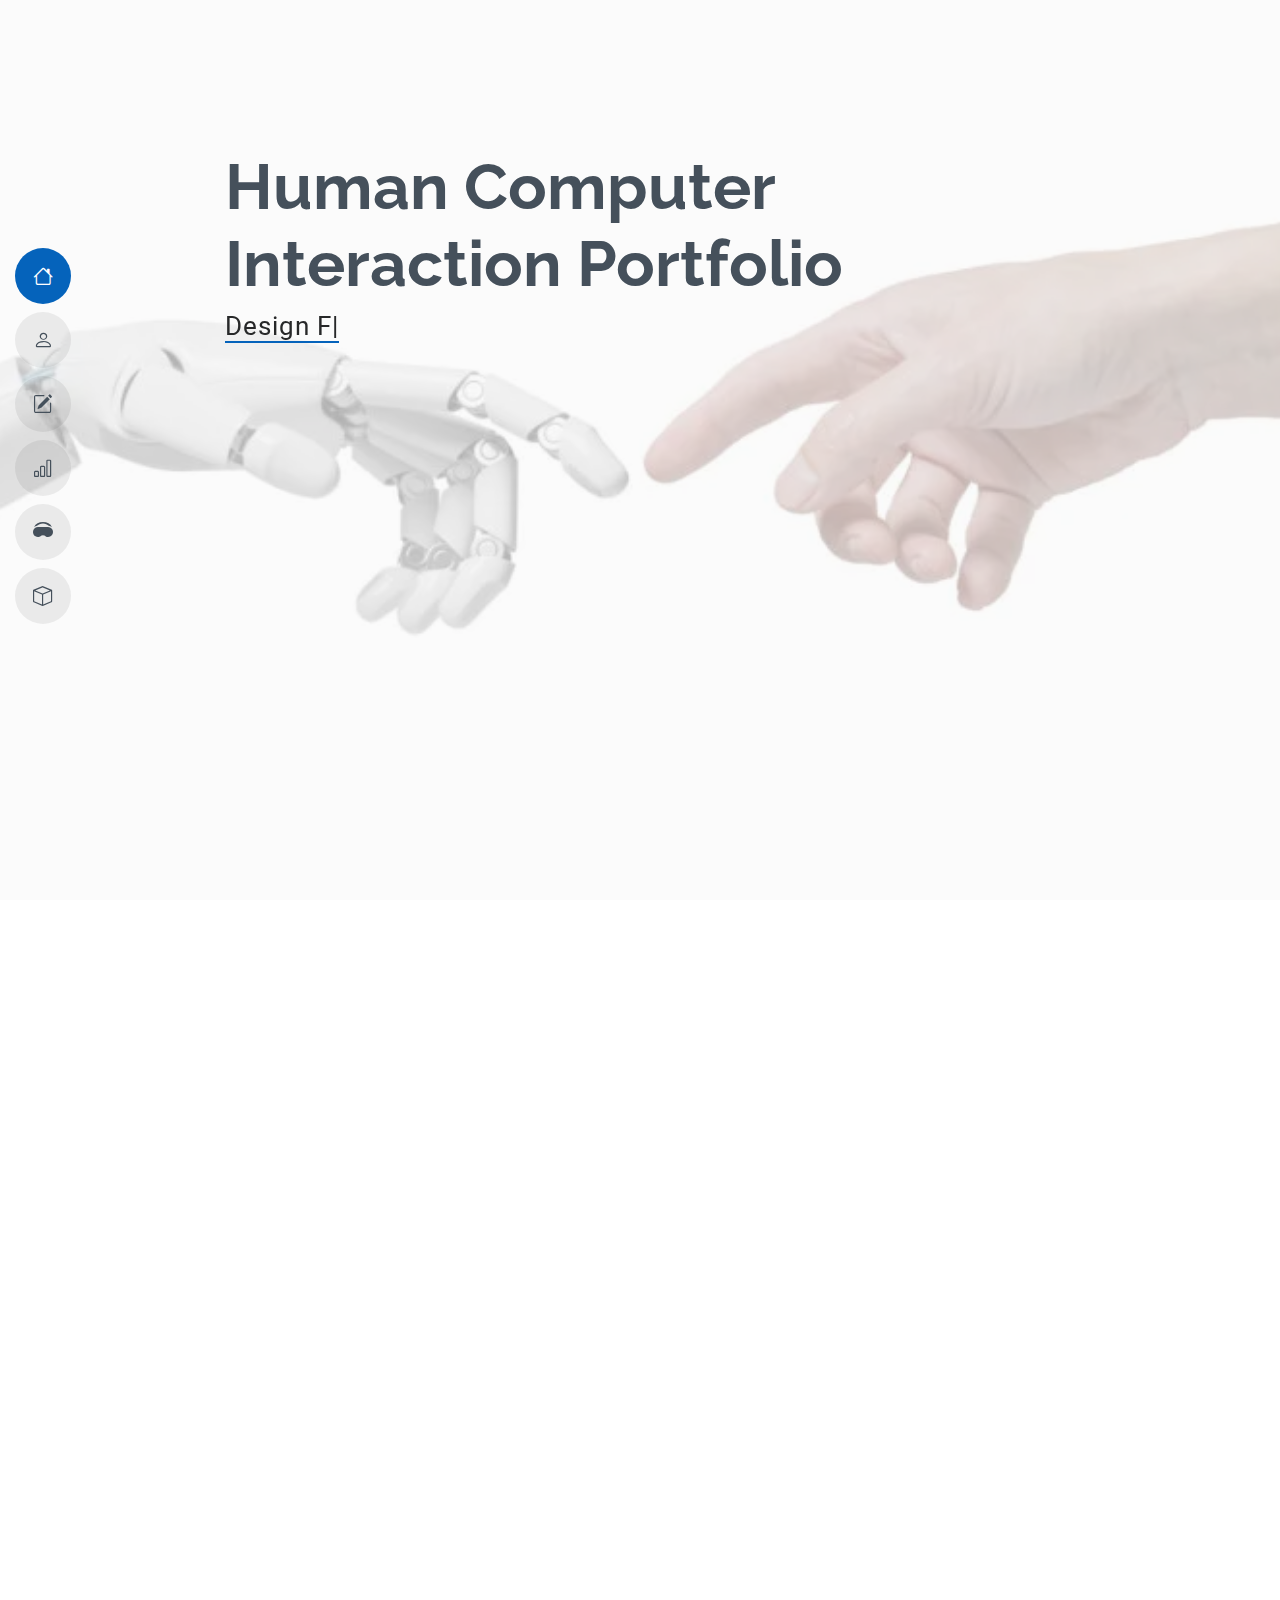
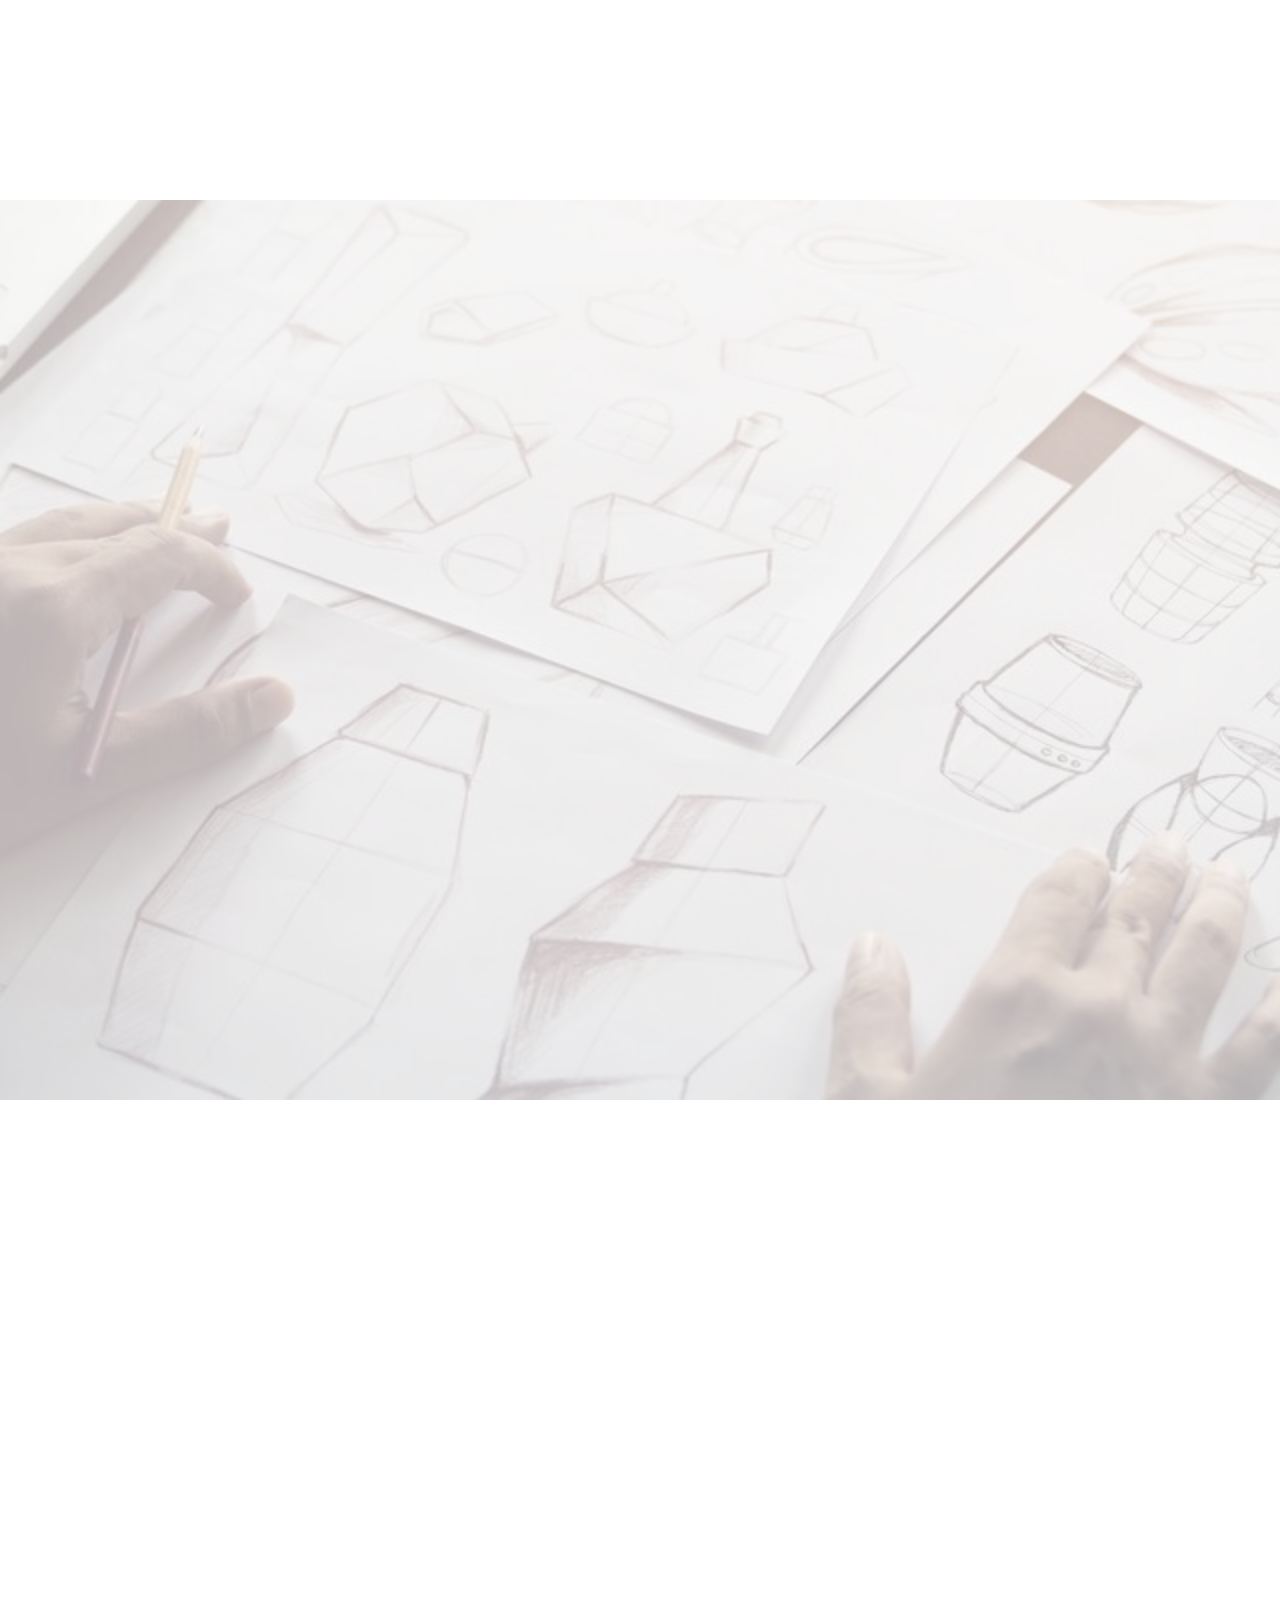
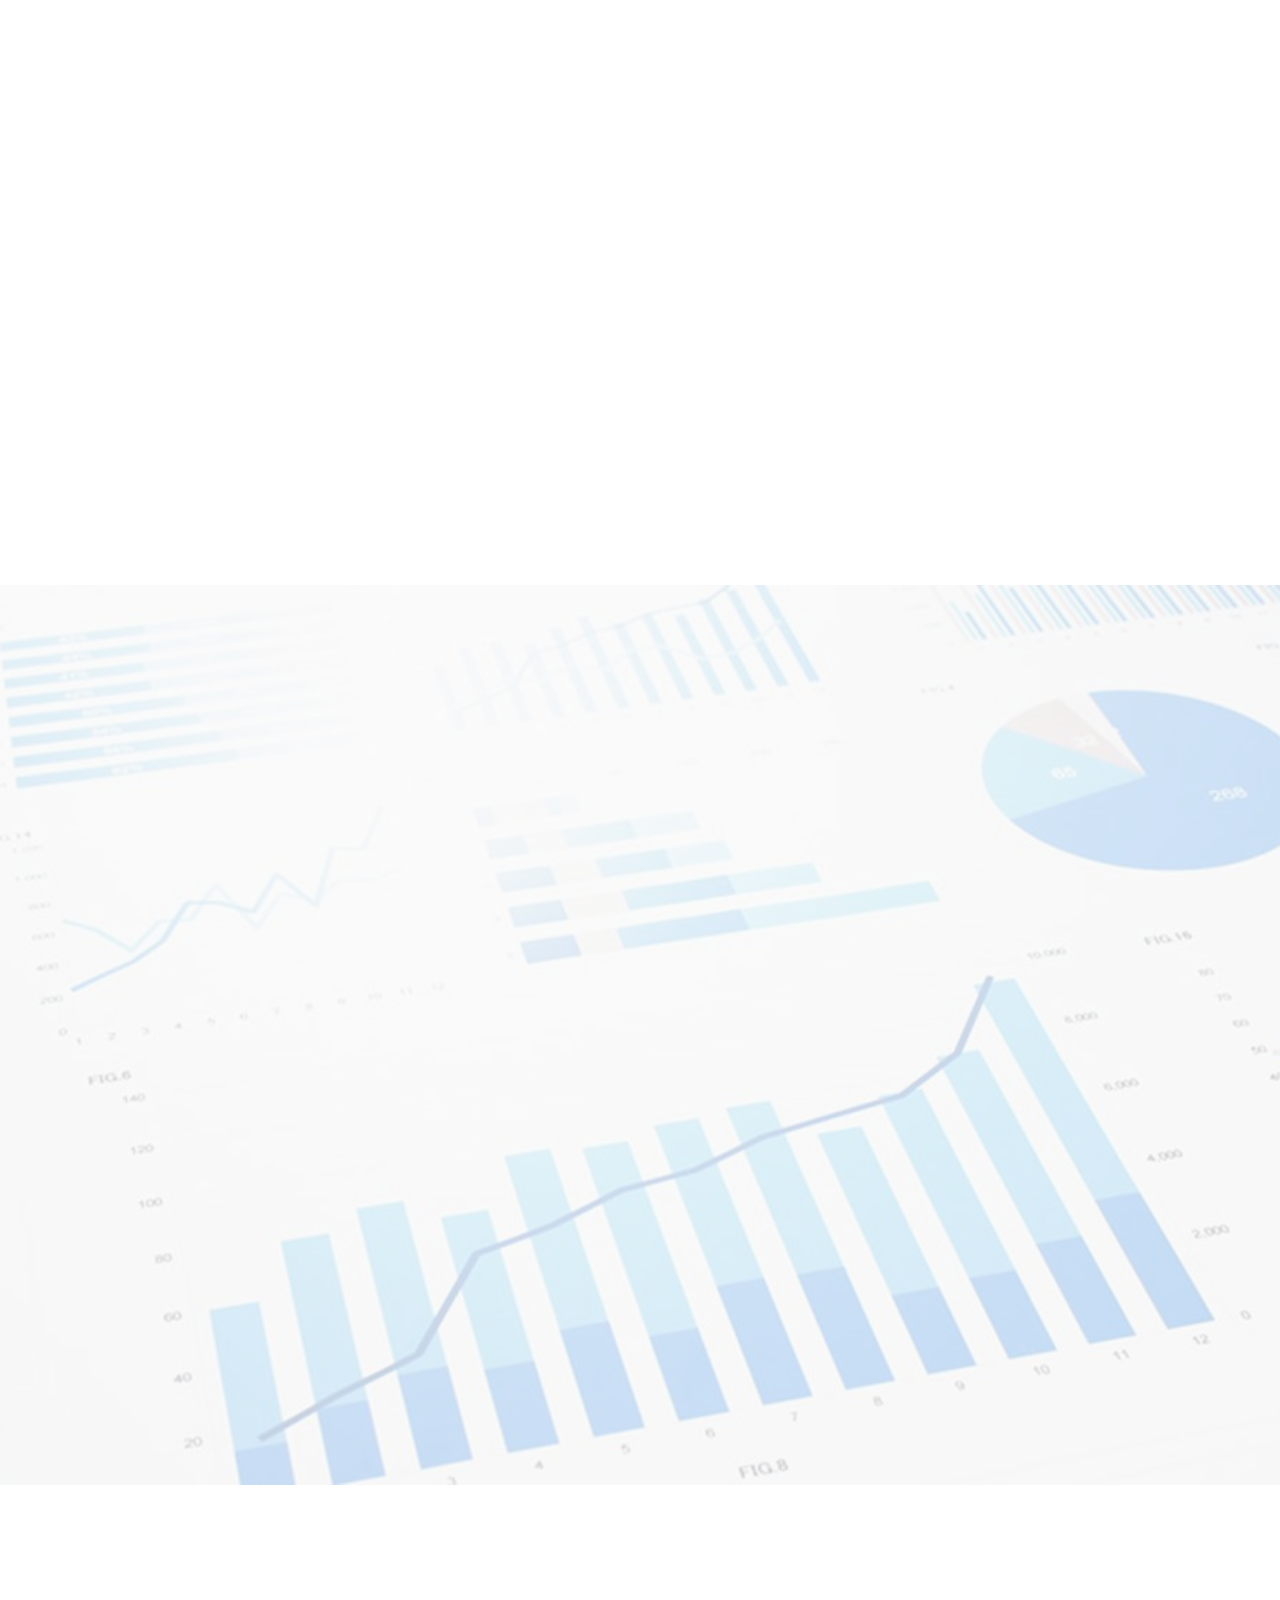
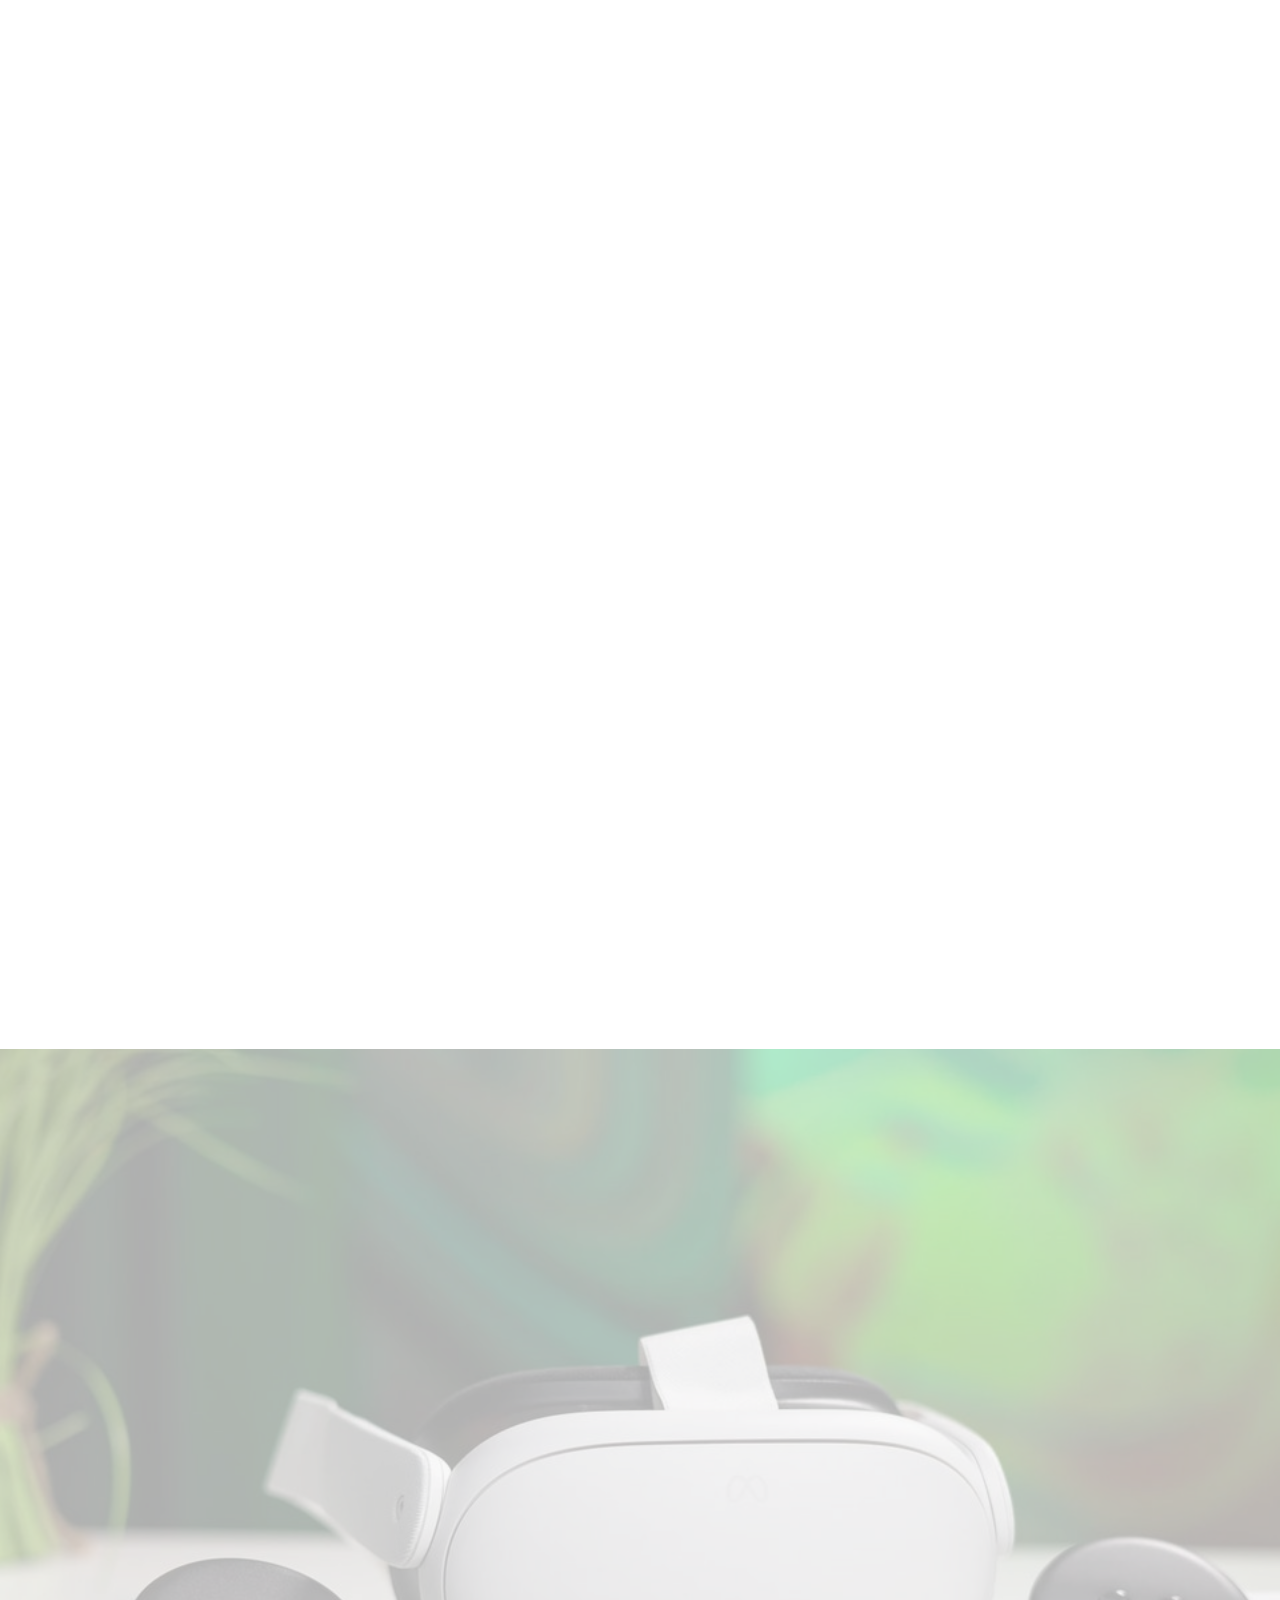
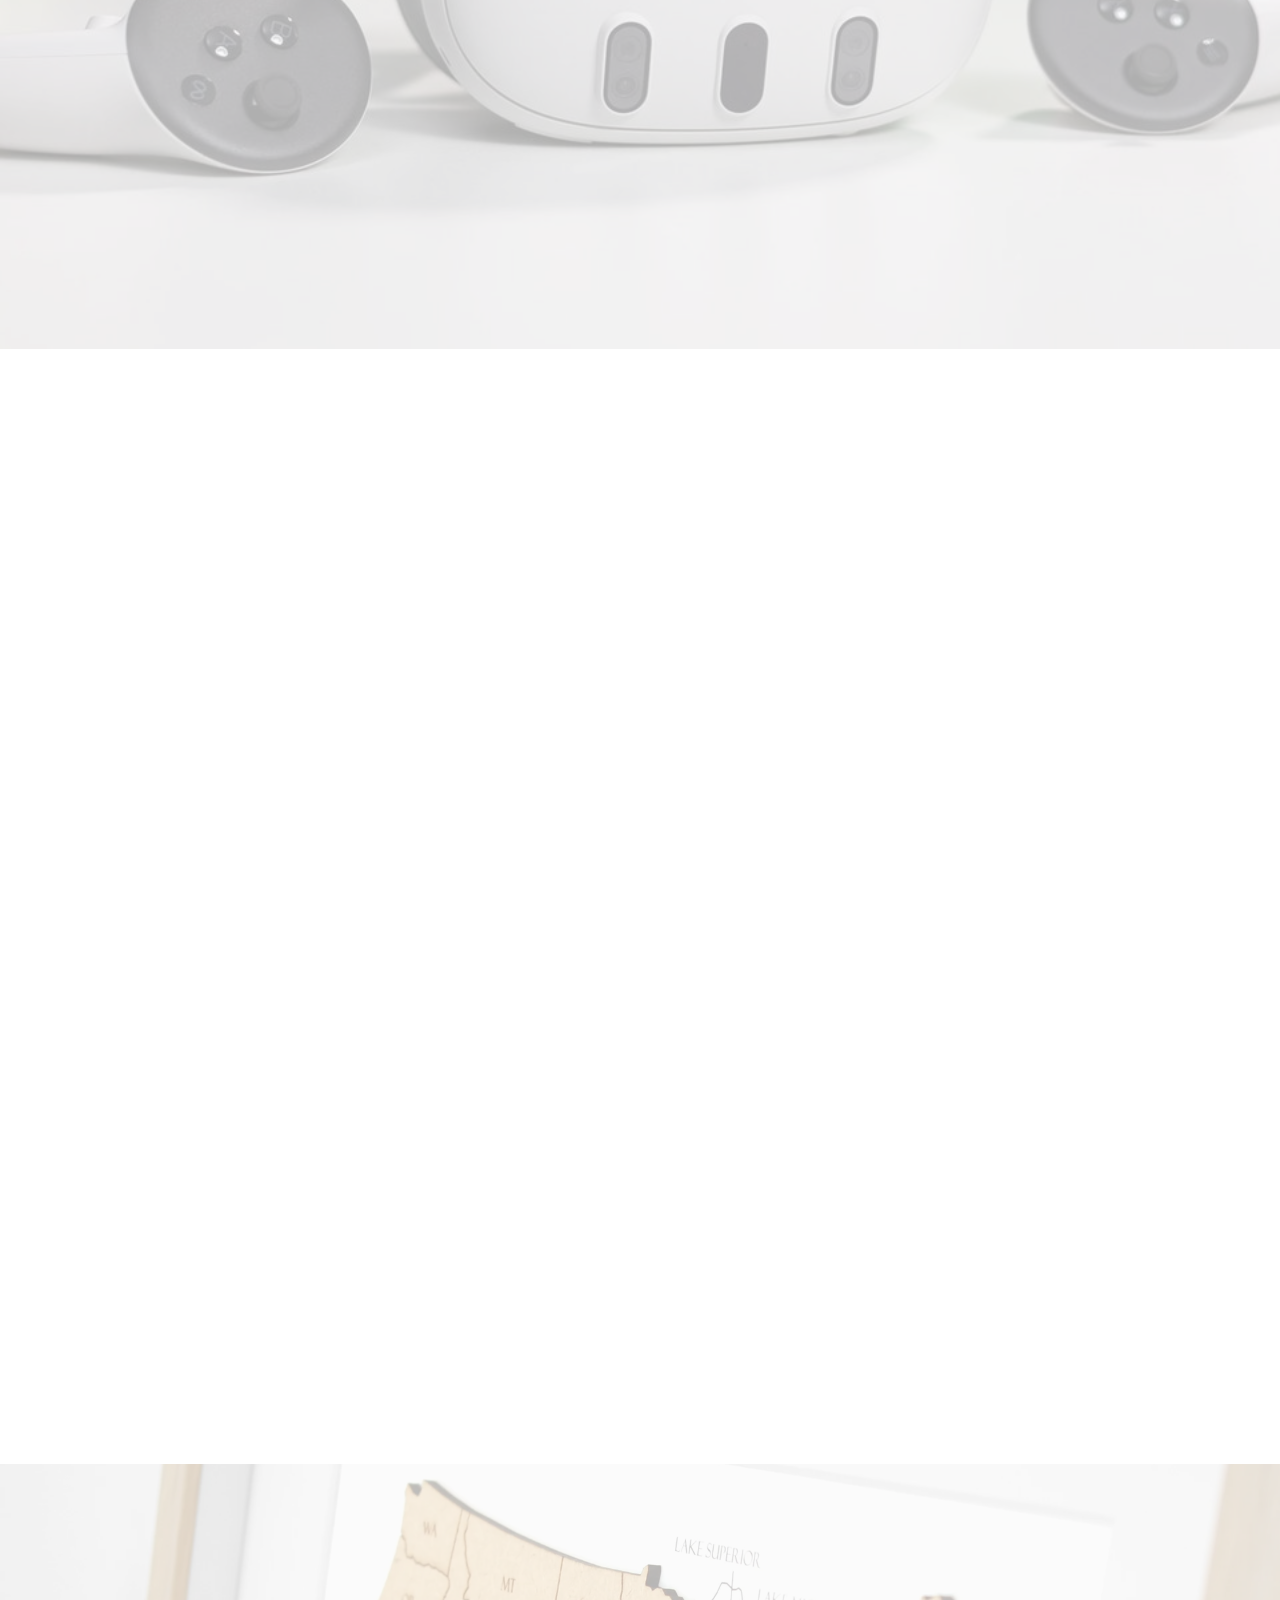
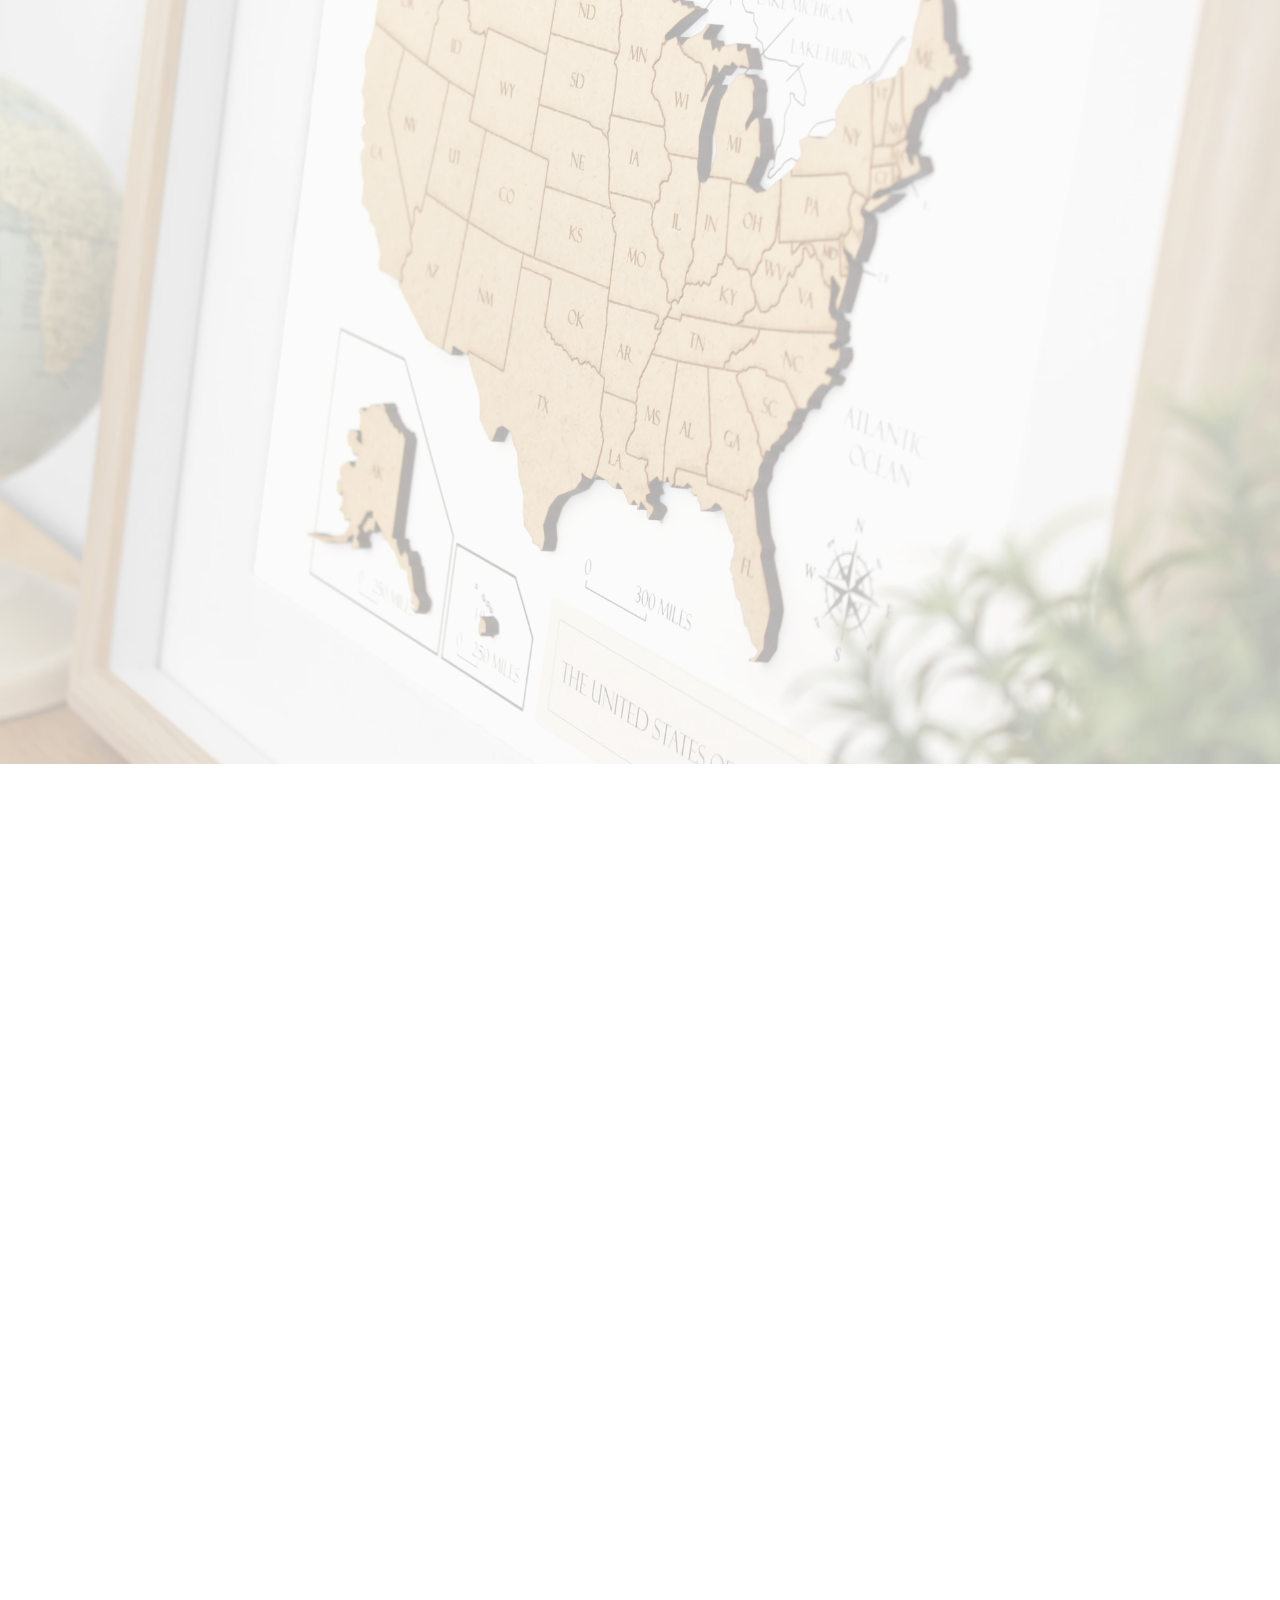
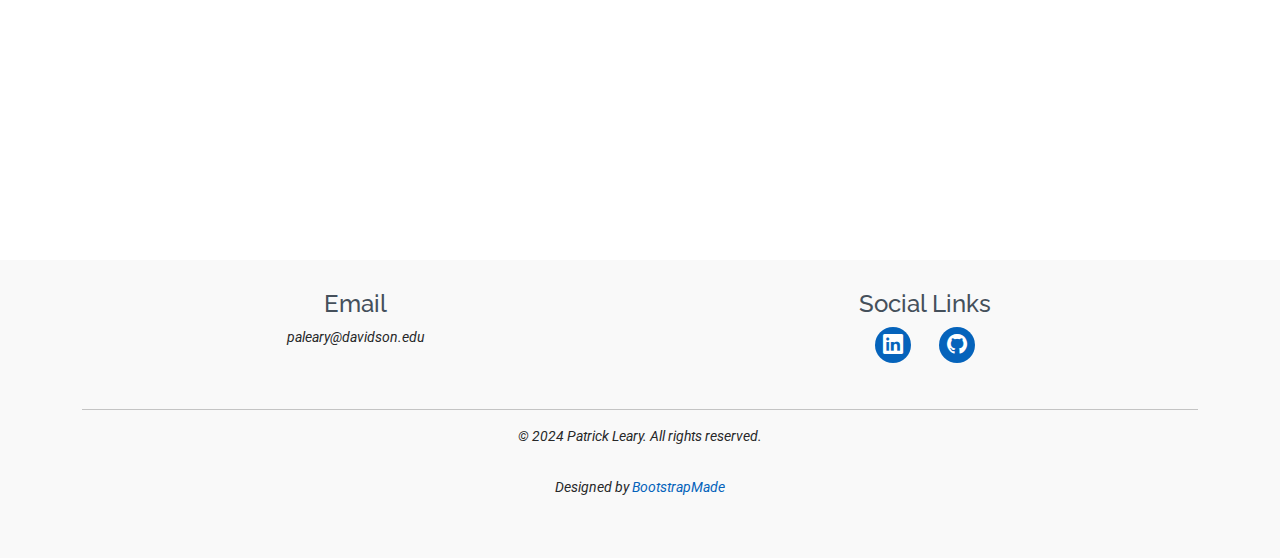
==== index.html @ e5877fde "Implemented lazy loading for images" ====
<!DOCTYPE html>
<html lang="en">

<head>
  <meta charset="utf-8">
  <meta content="width=device-width, initial-scale=1.0" name="viewport">
  <title>HCI Portfolio</title>
  <meta content="" name="description">
  <meta content="" name="keywords">

  <!-- Favicons -->
  <link href="assets/img/HCI_Faviconasa.png" rel="icon">

  <!-- Fonts -->
  <link href="https://fonts.googleapis.com" rel="preconnect">
  <link href="https://fonts.gstatic.com" rel="preconnect" crossorigin>
  <link href="https://fonts.googleapis.com/css2?family=Roboto:ital,wght@0,100;0,300;0,400;0,500;0,700;0,900;1,100;1,300;1,400;1,500;1,700;1,900&family=Poppins:ital,wght@0,100;0,200;0,300;0,400;0,500;0,600;0,700;0,800;0,900;1,100;1,200;1,300;1,400;1,500;1,600;1,700;1,800;1,900&family=Raleway:ital,wght@0,100;0,200;0,300;0,400;0,500;0,600;0,700;0,800;0,900;1,100;1,200;1,300;1,400;1,500;1,600;1,700;1,800;1,900&display=swap" rel="stylesheet">

  <!-- Vendor CSS Files -->
  <link href="assets/vendor/bootstrap/css/bootstrap.min.css" rel="stylesheet">
  <link href="assets/vendor/bootstrap-icons/bootstrap-icons.css" rel="stylesheet">
  <link href="assets/vendor/aos/aos.css" rel="stylesheet">
  <link href="assets/vendor/glightbox/css/glightbox.min.css" rel="stylesheet">
  <link href="assets/vendor/swiper/swiper-bundle.min.css" rel="stylesheet">

  <!-- Main CSS File -->
  <link href="assets/css/main.css" rel="stylesheet">

  <!-- =======================================================
  * Template Name: MyResume
  * Template URL: https://bootstrapmade.com/free-html-bootstrap-template-my-resume/
  * Updated: Jun 29 2024 with Bootstrap v5.3.3
  * Author: BootstrapMade.com
  * License: https://bootstrapmade.com/license/
  ======================================================== -->
</head>

<body class="index-page">

  <header id="header" class="header d-flex flex-column justify-content-center">

    <i class="header-toggle d-xl-none bi bi-list"></i>

    <nav id="navmenu" class="navmenu">
      <ul>
        <li style="width: 120px;"><a href="#hero" class="active"><i class="bi bi-house navicon"></i><span>Home</span></a></li>
        <li style="width: 120px;"><a href="#about"><i class="bi bi-person navicon"></i><span>About</span></a></li>
        <li style="width: 160px;"><a href="#ds1"><i class="bi bi-pencil-square navicon"></i><span>Dimensions</span></a></li>
        <li style="width: 180px;"><a href="#ds2"><i class="bi bi-bar-chart navicon"></i><span>Understanding</span></a></li>
        <li><a href="#ds3"><i class="bi bi-headset-vr navicon"></i><span>Another World</span></a></li>
        <li><a href="#ds4"><i class="bi bi-box navicon"></i><span>Redesign, Extend</span></a></li>
      </ul>
    </nav>    

  </header>

  <main class="main">

    <!-- Hero Section -->
    <section id="hero" class="hero section light-background">

      <img src="assets/img/HCI.webp" alt="Human hand touching robot hand">

      <div class="container" data-aos="zoom-out" style="margin-top: -45vh;">
        <div class="row justify-content-center">
          <div class="col-lg-9">
            <h2>Human Computer Interaction Portfolio</h2>
            <p><span class="typed" data-typed-items="Design For Dimensions, Design For Understanding, Design For Another World, Redesign and Extend"></span><span class="typed-cursor typed-cursor--blink" aria-hidden="true"></span></p>
          </div>
        </div>
      </div>

    </section><!-- /Hero Section -->

    <!-- About Section -->
    <section id="about" class="about section">
      <!-- Section Title -->
      <div class="container section-title" data-aos="fade-up">
        <h2>About</h2>
        <p>Welcome to my Human Computer Interaction portfolio, showcasing my journey through CSC 363 at Davidson College.</p>
      </div>

      <div class="container" data-aos="fade-up" data-aos-delay="100">
        <div class="row gy-4 justify-content-center">
          <div class="col-lg-12">
            <p class="py-3">
              I'm Patrick Leary, a student at Davidson College taking Human Computer Interaction (CSC 363). Throughout this course, I've collaborated with classmates to explore different aspects of human computer interaction through four major design sprints.
            </p>
            <div class="py-2">
              <ul>
                <li>
                  <h4>Design For Dimensions</h4>
                  <p>A website redesign optimized for smart watch, desktop, and large multi-touch displays.</p>
                </li>
                <li>
                  <h4>Design For Understanding</h4>
                  <p>Data visualizations exploring U.S. lightning wildfires both focusing on analytical and persuasive visualizations.</p>    
                </li>
                <li>
                  <h4>Design For Another World</h4>
                  <p>A Halloween-themed VR game developed using A-Frame framework, featuring head-tracking controls and progressive difficulty.</p>    
                </li>
                <li>
                  <h4>Redesign and Extend</h4>
                  <p>Physical versions of the visualizations made in design sprint 2, using laser-cut wood to represent the analytical visualization.</p>
                </li>
              </ul>
            </div>
            <p class="py-3">
              This portfolio website represents my final project, demonstrating my growth in understanding user-centered design principles. As part of this final, I have also written a design manifesto reflecting on my journey through human computer interaction. This website is one of many projects I have worked on throughout my career; to see other projects, view my full portfolio.
            </p>
            <div class="text-center" data-aos="fade-right">
              <a href="#" class="animated-button" target="_blank">
                Read Design Manifesto
                <i class="bi bi-arrow-right"></i>
              </a>
              <a href="#" class="animated-button disabled" target="_blank">
                View Full Portfolio
                <i class="bi bi-arrow-right"></i>
              </a>
            </div>
          </div>          
        </div>
      </div>
    </section><!-- /About Section -->


      
    <div id="ds1">
      <!-- DS1 Title Section -->
      <section class="hero section light-background">

        <img src="assets/img/concept-design-900x450-1.webp" alt="Human hand touching robot hand">

        <div class="container" data-aos="zoom-out" style="margin-top: -30vh;">
          <div class="row justify-content-center">
            <div class="col-lg-9">
              <h2>Design For Dimensions</h2>
              <br>
              <h3>Patrick Leary, Lillian Milano, and Taylor Hopkin</h3>
            </div>
          </div>
        </div>

      </section><!-- /DS1 Title Section -->

      <!-- DS1 Content Section -->
      <section class="resume section">
        <!-- Section Title -->
        <div class="container section-title" data-aos="fade-up">
          <h2>Design For Dimensions</h2>
          <p>In this project, we redesigned Knotty & Board's website. We chose two pages (the homepage and about us page) and redesigned versions for a watch, desktop, and a large multi-touch display. We created sketches and iteratively improved our design until we were ready to create a prototype in Figma. We then presented our design in class and received additional feedback on our project.</p>
        </div>

        <div class="container">
          <div class="row">
            <div class="col-lg-5" data-aos="fade-up" data-aos-delay="100">
              <h3 class="resume-title">Timeline</h3>

              <div class="resume-item pb-0">
                <h4>Personas</h4>
                <p><em>Developed detailed user personas to guide the design process</em></p>
                <ul>
                  <li>Created user personas representing the target audience</li>
                  <li>Identified possible needs and pain points</li>
                </ul>
              </div>

              <div class="resume-item">
                <h4>Sketching & Initial Design</h4>
                <p><em>Created preliminary designs for all three screen sizes</em></p>
                <ul>
                  <li>Developed rough sketches for watch, desktop, and multi-touch display</li>
                  <li>Iteratively improved sketches</li>
                  <li>Designed a final sketch to use as a reference for Figma</li>
                </ul>
              </div>

              <div class="resume-item">
                <h4>Prototyping & Feedback</h4>
                <p><em>Implemented designs in Figma and gathered feedback</em></p>
                <ul>
                  <li>Built prototypes using Figma</li>
                  <li>Presented to class for feedback</li>
                  <li>Implemented final changes based on comments</li>
                </ul>
              </div>
              <div class="col-lg-6" data-aos="fade-right">
                <a href="https://medium.com/@pleary03/design-sprint-design-for-dimensions-22f3974c8d86" class="animated-button" target="_blank">
                  View Medium Post
                  <i class="bi bi-arrow-right"></i>
                </a>
              </div>
            </div>

            <div class="col-lg-7" data-aos="fade-up" data-aos-delay="200">
              <!-- <h3 class="resume-title" style="text-align: center;">Images</h3> -->
              <div class="row">
                <div class="col-lg-6">
                  <img src="assets/img/Watch-Sketch.png" class="img-fluid border rounded" loading="lazy">
                </div>
                <div class="col-lg-6">
                  <img src="assets/img/Desktop-Sketch.png" class="img-fluid border rounded" loading="lazy">
                </div>
              </div>
              <br>
              <div class="row">
                <div class="col-lg-6">
                  <img src="assets/img/Multitouch-Sketch.png" class="img-fluid border rounded" loading="lazy">
                </div>
                <div class="col-lg-6">
                  <img src="assets/img/Watch-Figma.png" class="img-fluid border rounded" loading="lazy">
                </div>
              </div>
              <br>
              <div class="row">
                <div class="col-lg-6">
                  <img src="assets/img/Desktop-Figma.png" class="img-fluid border rounded" loading="lazy">
                </div>
                <div class="col-lg-6">
                  <img src="assets/img/Multitouch-Figma.png" class="img-fluid border rounded" loading="lazy">
                </div>
              </div>
            </div>
          </div>
        </div>
      </section>
    </div>

    <div id="ds2">
      <!-- DS2 Title Section -->
      <section class="hero section light-background">
        <img src="assets/img/DS2.jpg" alt="Data visualizations">
        <div class="container" data-aos="zoom-out" style="margin-top: -30vh;">
          <div class="row justify-content-center">
            <div class="col-lg-9">
              <h2>Design For Understanding</h2>
              <br>
              <h3>Patrick Leary, Kyra Dalbo, Dmytro Kurdydyk, and Yumna Ahmed</h3>
            </div>
          </div>
        </div>
      </section>
    
      <!-- DS2 Content Section -->
      <section class="resume section">
        <div class="container section-title" data-aos="fade-up">
          <h2>Design For Understanding</h2>
          <p>This project focused on creating web-based data visualizations using d3.js. We created both analytical and persuasive visualizations for a dataset on United States lightning strike wildires. We created sketches and iteratively improved our designs. We then created interactive and impactful visualizations and posted the visualizations to a website.</p>
        </div>
    
        <div class="container">
          <div class="row">
            <div class="col-lg-5" data-aos="fade-up" data-aos-delay="100">
              <h3 class="resume-title">Timeline</h3>
    
              <div class="resume-item pb-0">
                <h4>Data Analysis</h4>
                <p><em>Initial exploration of wildfire dataset</em></p>
                <ul>
                  <li>Found dataset on lightning strike wildfires in the United States</li>
                  <li>Analyzed data and identified patterns</li>
                  <li>Planned possible analytical and persuasive visualizations</li>
                </ul>
              </div>
    
              <div class="resume-item">
                <h4>Visualization Design</h4>
                <p><em>Designed analytical and persuasive visualizations on paper</em></p>
                <ul>
                  <li>Sketched analytical and persuasive visualizations</li>
                  <li>Used feedback to identify the most persuasive sketches</li>
                  <!-- <li>Incorporated feedback for refinement</li> -->
                </ul>
              </div>
    
              <div class="resume-item">
                <h4>Final Implementation</h4>
                <p><em>Coded final designs in d3.js</em></p>
                <ul>
                  <li>Created final interactive visualizations</li>
                  <li>Presented visualizations and findings to classmates</li>
                  <li>Published the design process on Medium</li>
                </ul>
              </div>

              <div class="col-lg-6" data-aos="fade-right">
                <a href="https://medium.com/@kydalbo/design-for-understanding-u-s-wildfires-9c9d399a5051" class="animated-button" target="_blank">
                  View Medium Post
                  <i class="bi bi-arrow-right"></i>
                </a>
                <a href="https://patrick-leary.github.io/Design_For_Understanding" class="animated-button" target="_blank">
                  See Visualizations
                  <i class="bi bi-arrow-right"></i>
                </a>
              </div>
            </div>
    
            <div class="col-lg-7" data-aos="fade-up" data-aos-delay="200">
              <div class="row">
                <div class="col-lg-6">
                  <img src="assets/img/AnalyticalSketch.png" class="img-fluid border rounded" loading="lazy">
                </div>
                <div class="col-lg-6">
                  <img src="assets/img/PersuasiveSketch.png" class="img-fluid border rounded" loading="lazy">
                </div>
              </div>
              <br>
              <div class="row">
                <div class="col-lg-6">
                  <img src="assets/img/AnalyticalFinalFrequency.png" class="img-fluid border rounded" loading="lazy">
                </div>
                <div class="col-lg-6">
                  <img src="assets/img/PersuasiveLine.png" class="img-fluid border rounded" loading="lazy">
                </div>
              </div>
            </div>
          </div>
        </div>
      </section>
    </div>
    

    <div id="ds3">
      <!-- DS3 Title Section -->
      <section class="hero section light-background">

        <img src="assets/img/DS3.jpg" alt="Human hand touching robot hand">

        <div class="container" data-aos="zoom-out" style="margin-top: -30vh;">
          <div class="row justify-content-center">
            <div class="col-lg-9">
              <h2>Design For Another World</h2>
              <br>
              <h3>Patrick Leary, James Novak, Devon Diaco, and Alp Niksarli</h3>
            </div>
          </div>
        </div>

      </section><!-- /DS3 Title Section -->

      <!-- DS3 Content Section -->
      <section class="resume section">
        <div class="container section-title" data-aos="fade-up">
          <h2>Design For Another World</h2>
          <p>For this design sprint, we created an immersive, web-based virtual reality game to play using a mobile phone and google cardboard. After some consideration, we developed the game using the A-Frame framework. We tested the game regularly and incorporated feedback into the design. We presented the game to our class, and we received several compliments on the fun and easy-to-learn gameplay.</p>
        </div>

        <div class="container">
          <div class="row">
            <div class="col-lg-5" data-aos="fade-up" data-aos-delay="100">
              <h3 class="resume-title">Timeline</h3>

              <div class="resume-item pb-0">
                <h4>Initial Ideation</h4>
                <p><em></em></p>
                <ul>
                  <li>Brainstormed what kind of game we would make</li>
                  <li>Switched from Unity to A-Frame for quicker development</li>
                  <li>Implemented mobile VR compatibility</li>
                </ul>
              </div>

              <div class="resume-item">
                <h4>Game Design & Implementation</h4>
                <p><em>Core features and mechanics</em></p>
                <ul>
                  <li>Developed gaze-based targeting system</li>
                  <li>Created health bars and feedback for the player</li>
                  <li>Designed Halloween-themed environment</li>
                </ul>
              </div>

              <div class="resume-item">
                <h4>Optimization & Polish</h4>
                <p><em>Enhanced performance and user experience</em></p>
                <ul>
                  <li>Implemented intuitive UI system</li>
                  <li>Added particle effects and audio feedback</li>
                  <li>Optimized geometry and lighting for mobile VR</li>
                </ul>
              </div>

              <div class="col-lg-6" data-aos="fade-right">
                <a href="https://medium.com/@pleary03/design-sprint-design-for-another-world-a1330e58e521" class="animated-button" target="_blank">
                  View Medium Post
                  <i class="bi bi-arrow-right"></i>
                </a>
                <a href="https://patrick-leary.github.io/Design_Sprint_3/" class="animated-button" target="_blank">
                  Play Game
                  <i class="bi bi-arrow-right"></i>
                </a>
              </div>
            </div>

            <div class="col-lg-7" data-aos="fade-up" data-aos-delay="200">
              <div class="row">
                <div class="col-lg-6">
                  <img src="assets/img/InitialVR.jpg" class="img-fluid border rounded" loading="lazy">
                </div>
                <div class="col-lg-6">
                  <img src="assets/img/GameOverVR.webp" class="img-fluid border rounded" loading="lazy">
                </div>
              </div>
              <br>
              <div class="row">
                <div class="col-lg-12" style="text-align: center;">
                  <img src="assets/img/VRGif.bin" class="img-fluid border rounded" loading="lazy">
                </div>
              </div>
            </div>
          </div>
        </div>
      </section>
    </div>

    <div id="ds4">
      <!-- DS4 Title Section -->
      <section class="hero section light-background">

        <img src="assets/img/DS4.webp" alt="Human hand touching robot hand">

        <div class="container" data-aos="zoom-out" style="margin-top: -30vh;">
          <div class="row justify-content-center">
            <div class="col-lg-9">
              <h2>Redesign and Extend</h2>
              <br>
              <h3>Patrick Leary, Kyra Dalbo, Arvin Zhang, and Tom Roff</h3>
            </div>
          </div>
        </div>

      </section><!-- /DS4 Title Section -->

      <!-- DS4 Content Section -->
      <section class="resume section">
        <div class="container section-title" data-aos="fade-up">
          <h2>Redesign and Extend</h2>
          <p>For our final design sprint, we redesigned some of the visualizations we created in the second design sprint and made them physical. We laser cut wood to create the interactive analytical visualization, and we used yarn and puffy paint to recreate the persuasive line graph. We incorporated feedback from several students to improve our designs.</p>
        </div>

        <div class="container">
          <div class="row">
            <div class="col-lg-5" data-aos="fade-up" data-aos-delay="100">
              <h3 class="resume-title">Timeline</h3>

              <div class="resume-item pb-0">
                <h4>Initial Research</h4>
                <p><em>Initial assessment and user studies</em></p>
                <ul>
                  <li>Conducted usability studies with Davidson students</li>
                  <li>Analyzed previous visualization effectiveness</li>
                  <li>Gathered feedback on physical prototype sketches</li>
                </ul>
              </div>

              <div class="resume-item">
                <h4>Physical Prototyping</h4>
                <p><em>Created interactive physical visualizations</em></p>
                <ul>
                  <li>Developed laser-cut wooden map of western United States</li>
                  <li>Created tactile line graph with yarn and push pins</li>
                  <li>Implemented accessibility features with puffy paint</li>
                </ul>
              </div>

              <div class="resume-item">
                <h4>Refinement & Testing</h4>
                <p><em>Iterative improvements based on feedback</em></p>
                <ul>
                  <li>Changed state colors to increase readability</li>
                  <li>Added labels to states for improved clarity</li>
                  <li>Reduced friction on wooden map for ease of use</li>
                </ul>
              </div>

              <div class="col-lg-6" data-aos="fade-right">
                <a href="https://medium.com/@kydalbo/re-design-and-extend-u-s-wildfires-c3a18a50d6ea" class="animated-button" target="_blank">
                  View Medium Post
                  <i class="bi bi-arrow-right"></i>
                </a>
              </div>
            </div>

            <div class="col-lg-7" data-aos="fade-up" data-aos-delay="200">
              <div class="row">
                <div class="col-lg-6">
                  <img src="assets/img/MapGif.gif" class="img-fluid border rounded" loading="lazy">
                </div>
                <div class="col-lg-6">
                  <img src="assets/img/PhysicalLineGraph.webp" class="img-fluid border rounded" loading="lazy">
                </div>
              </div>
            </div>
          </div>
        </div>
      </section>
  </main>

  <footer id="footer" class="footer position-relative light-background">
    <div class="container">
      <div class="row">
        <div class="col-lg-6">
          <h4>Email</h4>
          <p>paleary@davidson.edu</p>
        </div>
        <div class="col-lg-6">
          <h4>Social Links</h4>
          <div class="social-links text-center">
            <a href="https://www.linkedin.com/in/pleary03" target="_blank" class="linkedin"><i class="bi bi-linkedin"></i></a>
            <a href="https://github.com/patrick-leary" target="_blank" class="github"><i class="bi bi-github"></i></a>
          </div>
        </div>
      </div>
      <hr>
      <div class="row">
        <div class="col-md-12 text-center">
          <p>&copy; 2024 Patrick Leary. All rights reserved.</p>
          <p>Designed by <a href="https://bootstrapmade.com/" target="_blank">BootstrapMade</a></p>
        </div>
      </div>
    </div>
  </footer>
  

  <!-- Scroll Top -->
  <a href="#" id="scroll-top" class="scroll-top d-flex align-items-center justify-content-center"><i class="bi bi-arrow-up-short"></i></a>

  <!-- Preloader -->
  <div id="preloader"></div>

  <!-- Vendor JS Files -->
  <script src="assets/vendor/bootstrap/js/bootstrap.bundle.min.js"></script>
  <script src="assets/vendor/php-email-form/validate.js"></script>
  <script src="assets/vendor/aos/aos.js"></script>
  <script src="assets/vendor/typed.js/typed.umd.js"></script>
  <script src="assets/vendor/purecounter/purecounter_vanilla.js"></script>
  <script src="assets/vendor/waypoints/noframework.waypoints.js"></script>
  <script src="assets/vendor/glightbox/js/glightbox.min.js"></script>
  <script src="assets/vendor/imagesloaded/imagesloaded.pkgd.min.js"></script>
  <script src="assets/vendor/isotope-layout/isotope.pkgd.min.js"></script>
  <script src="assets/vendor/swiper/swiper-bundle.min.js"></script>

  <!-- Main JS File -->
  <script src="assets/js/main.js"></script>

</body>

</html>
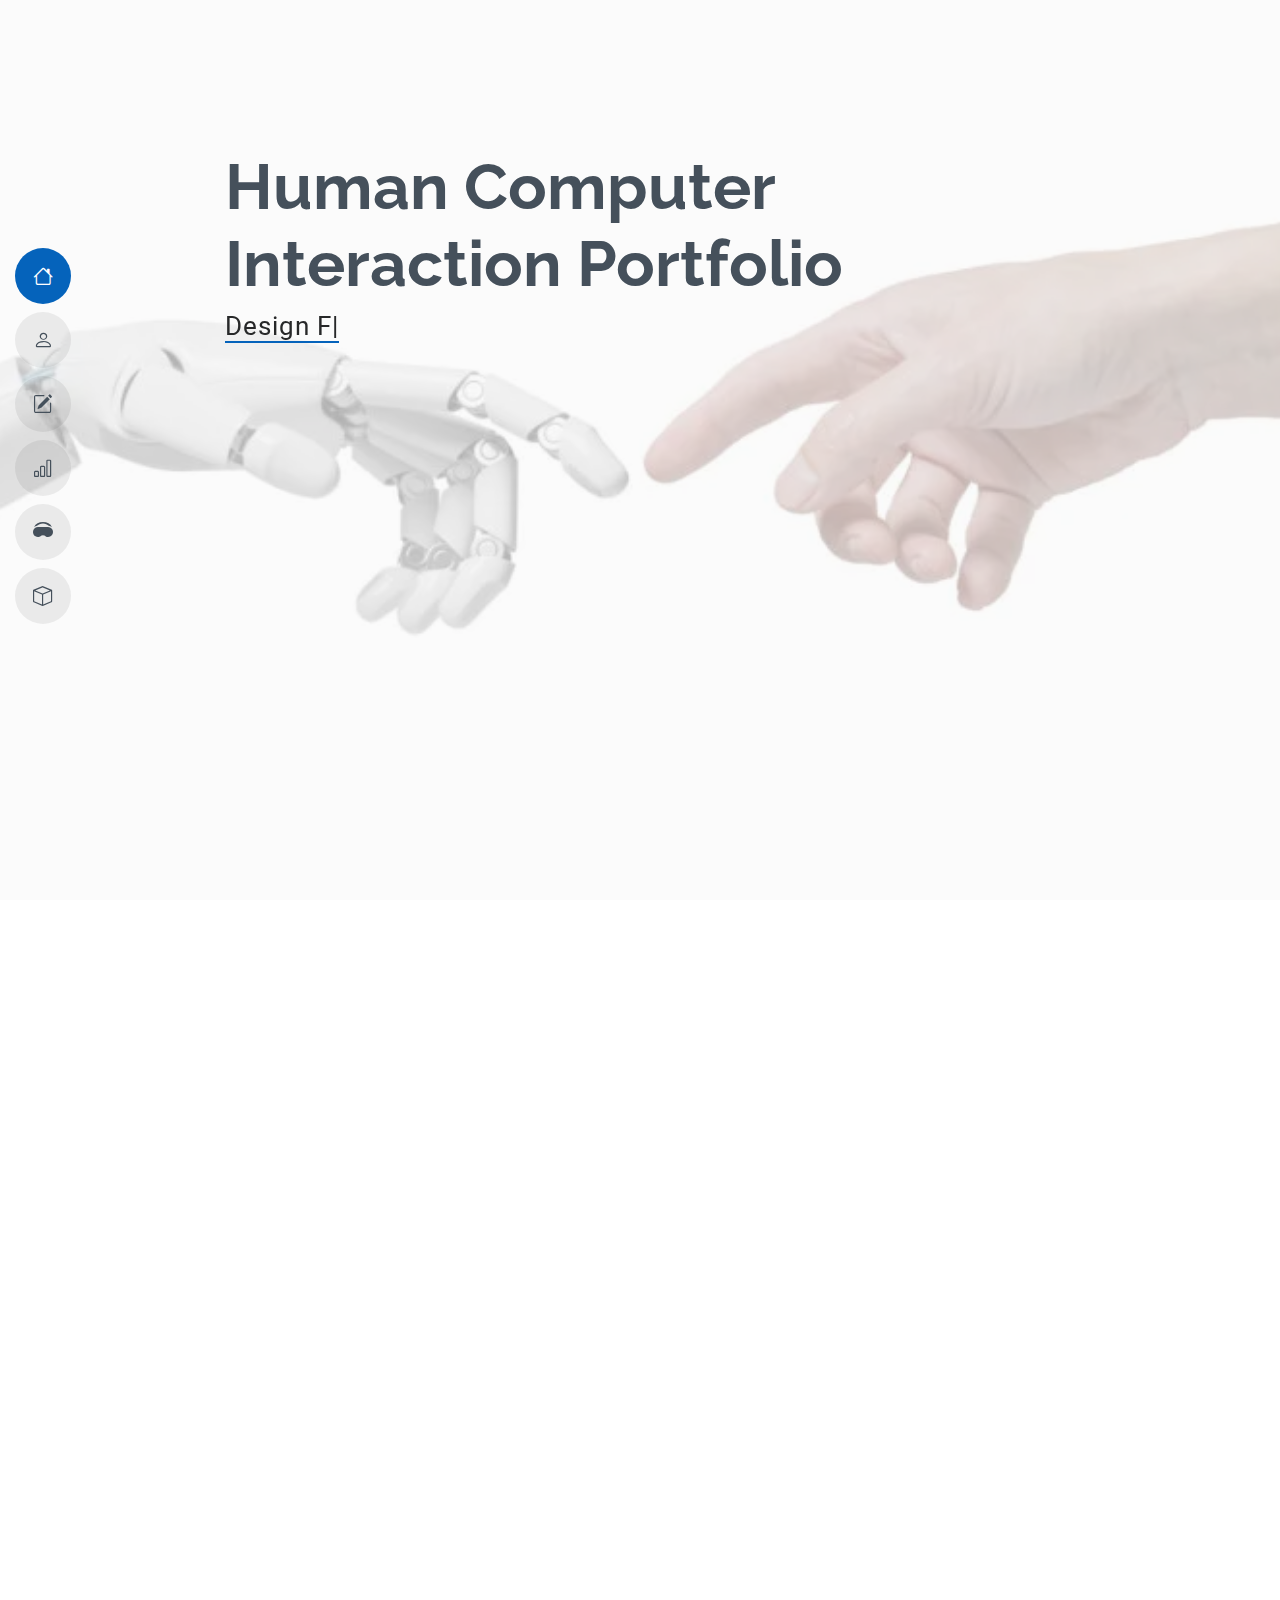
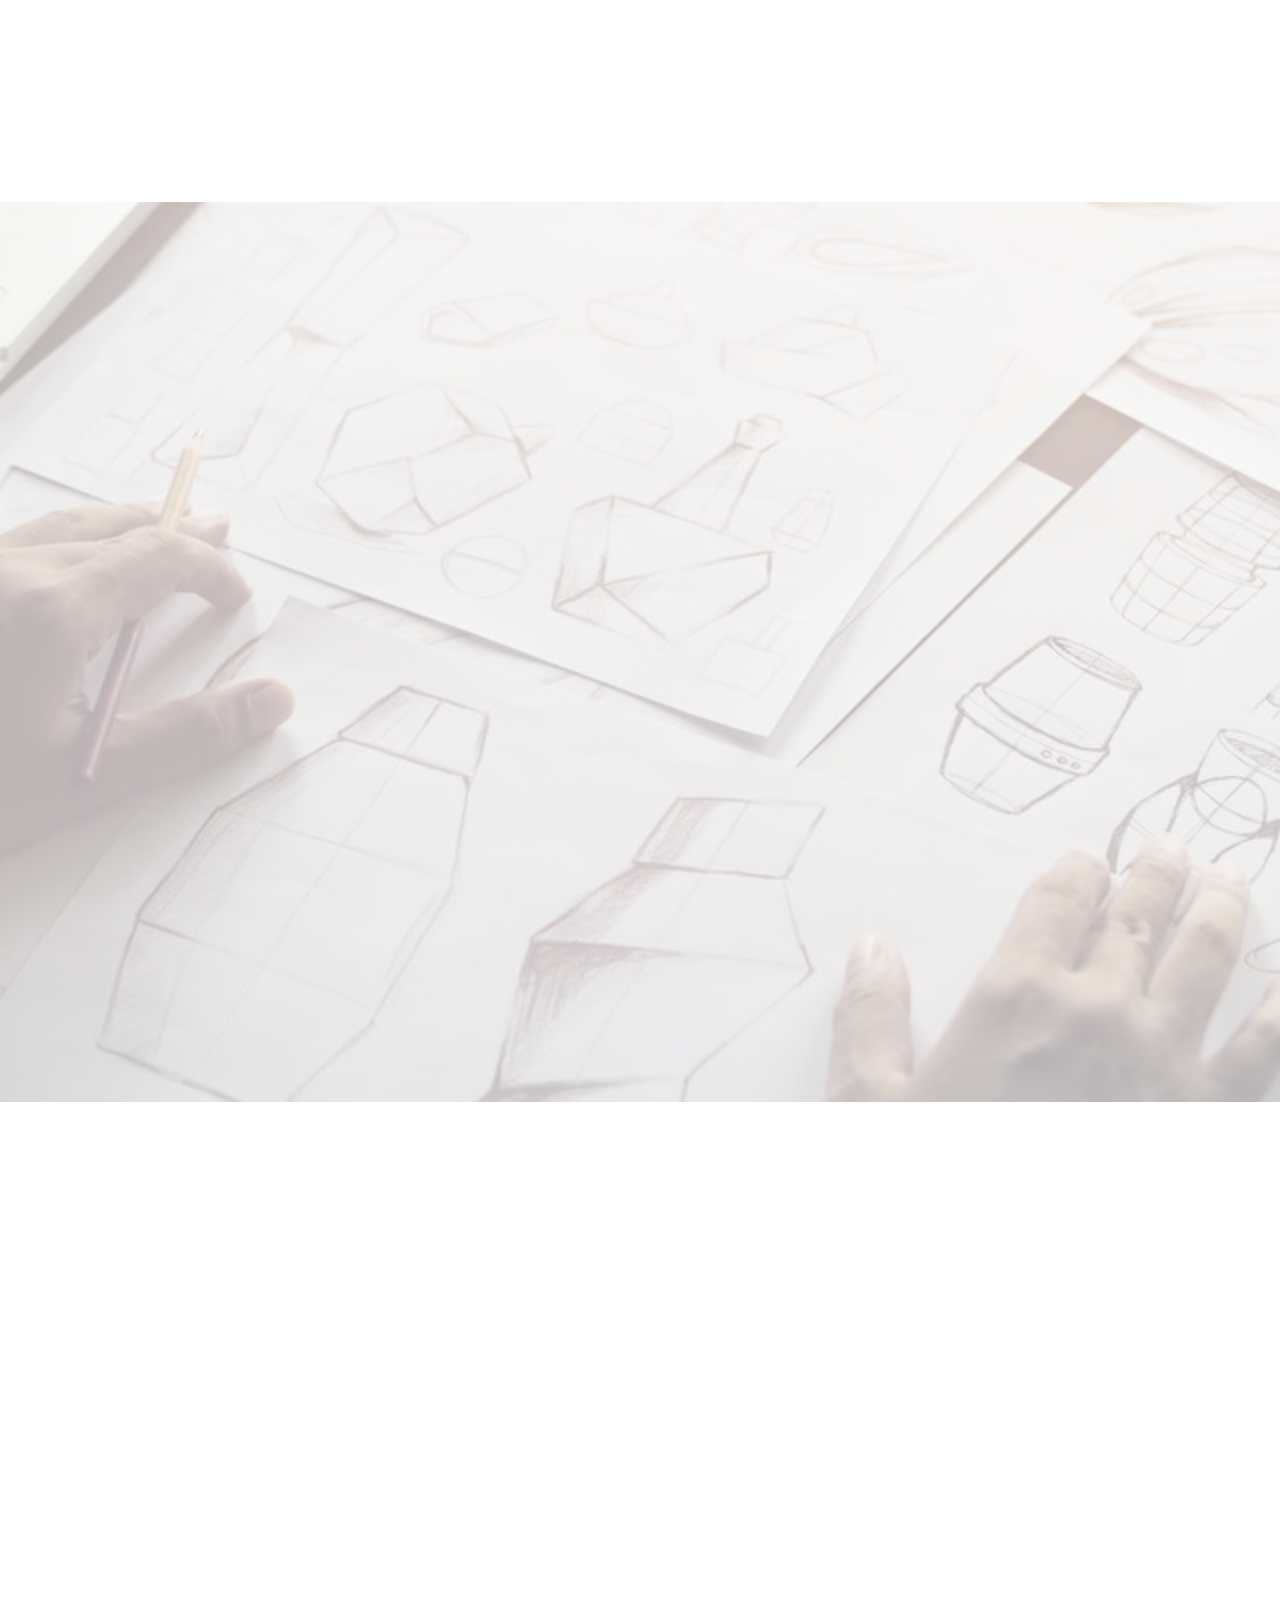
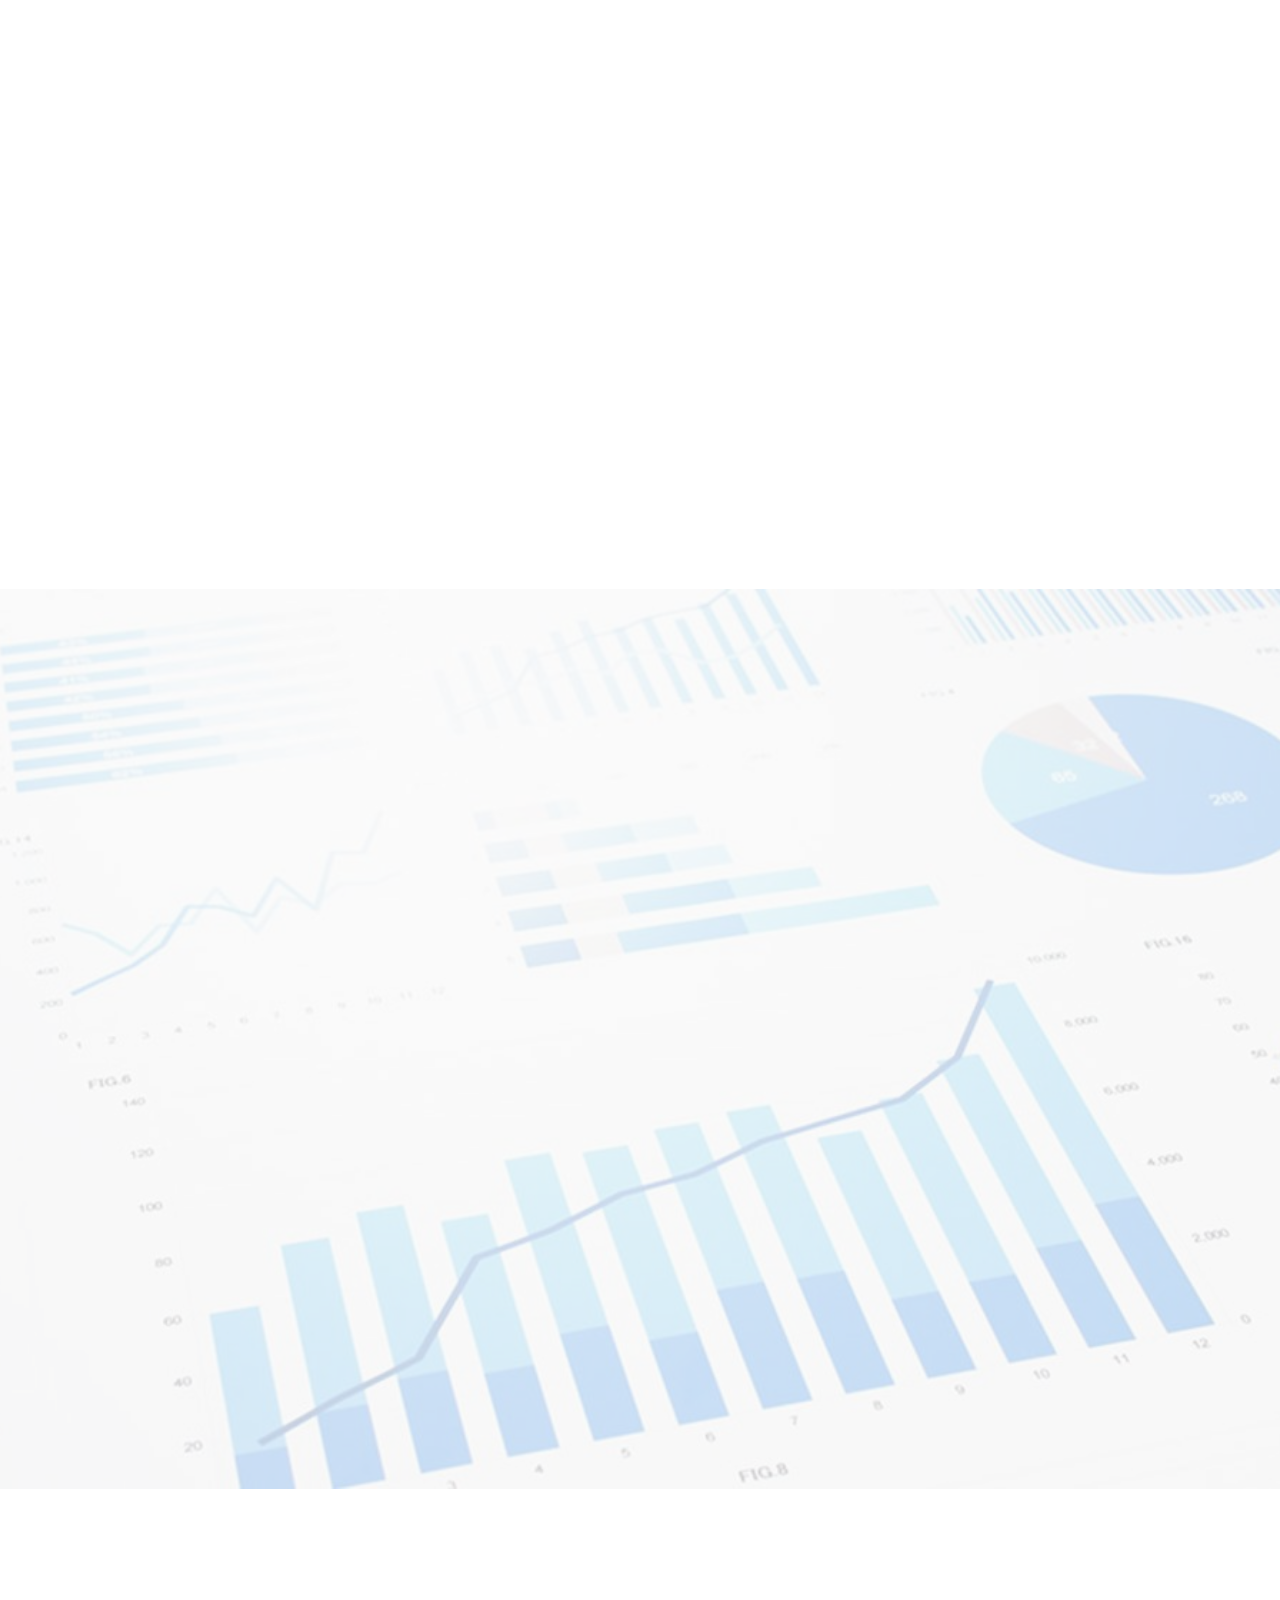
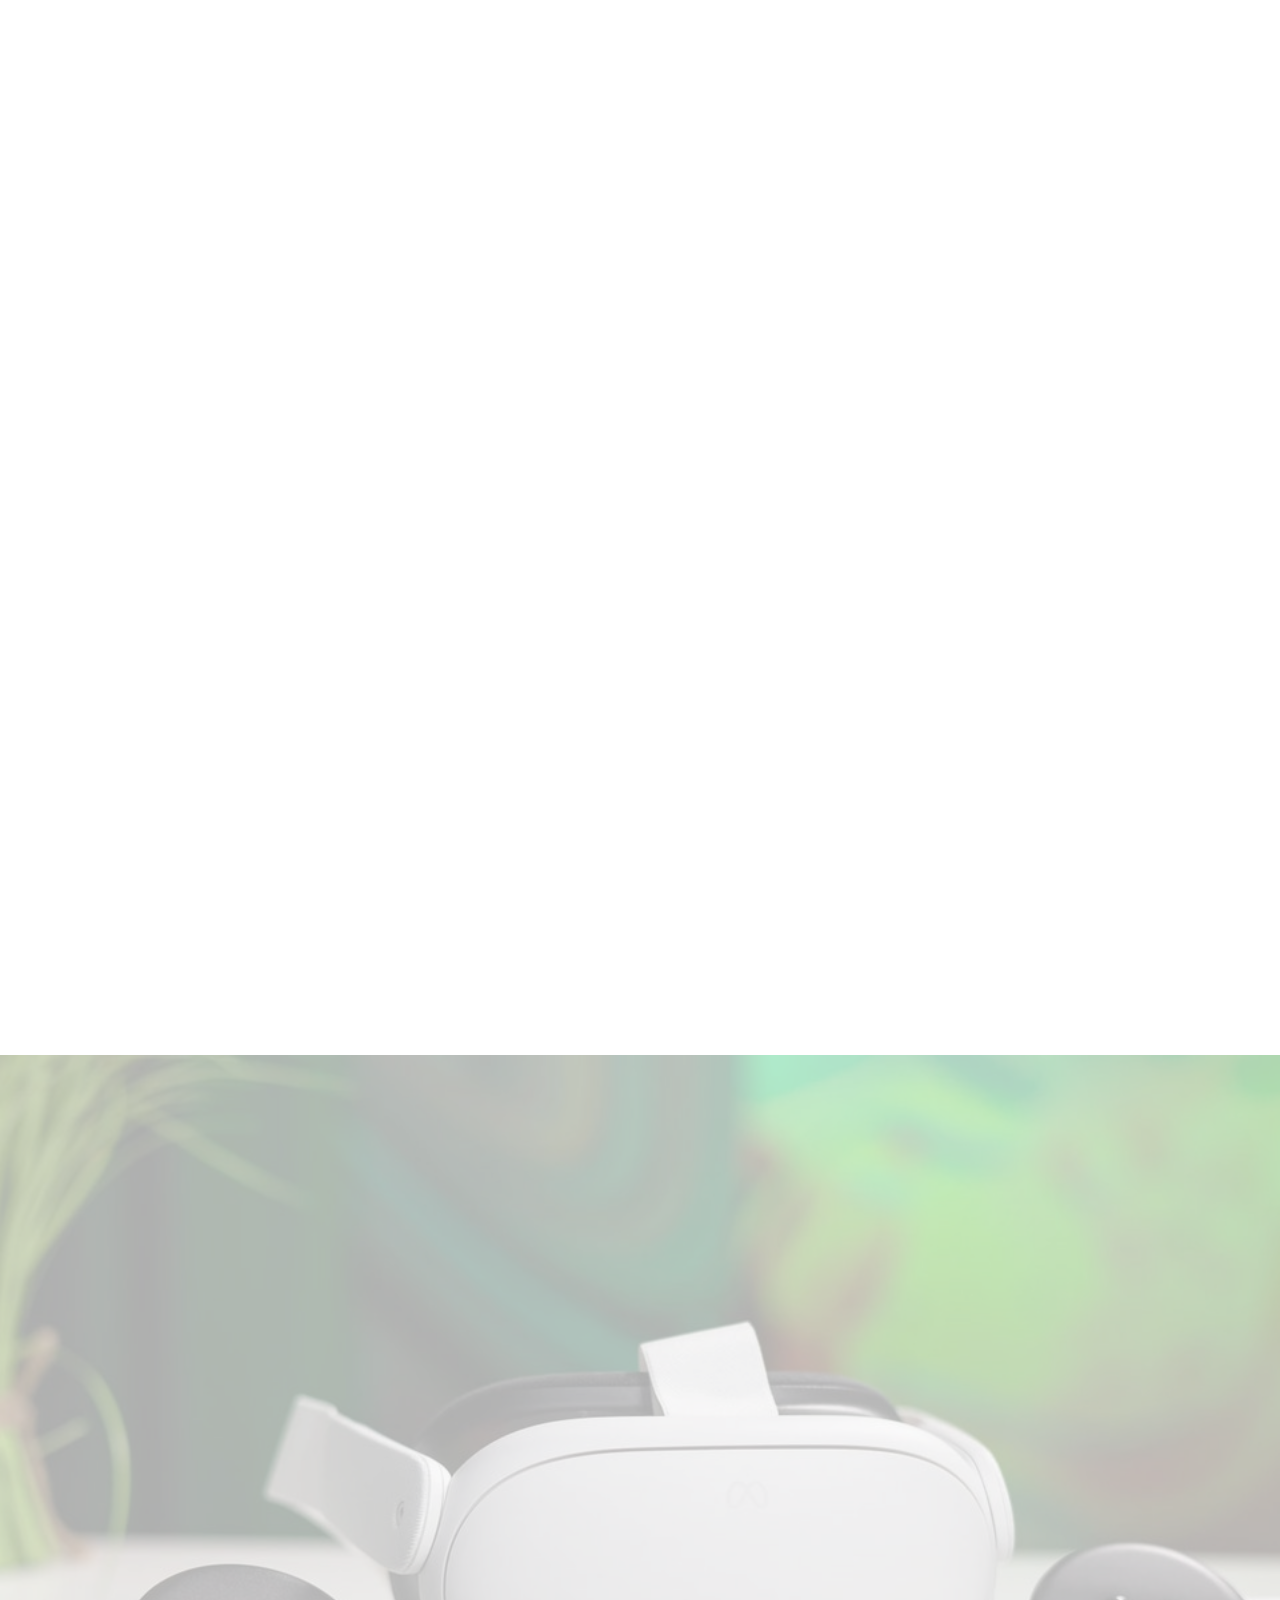
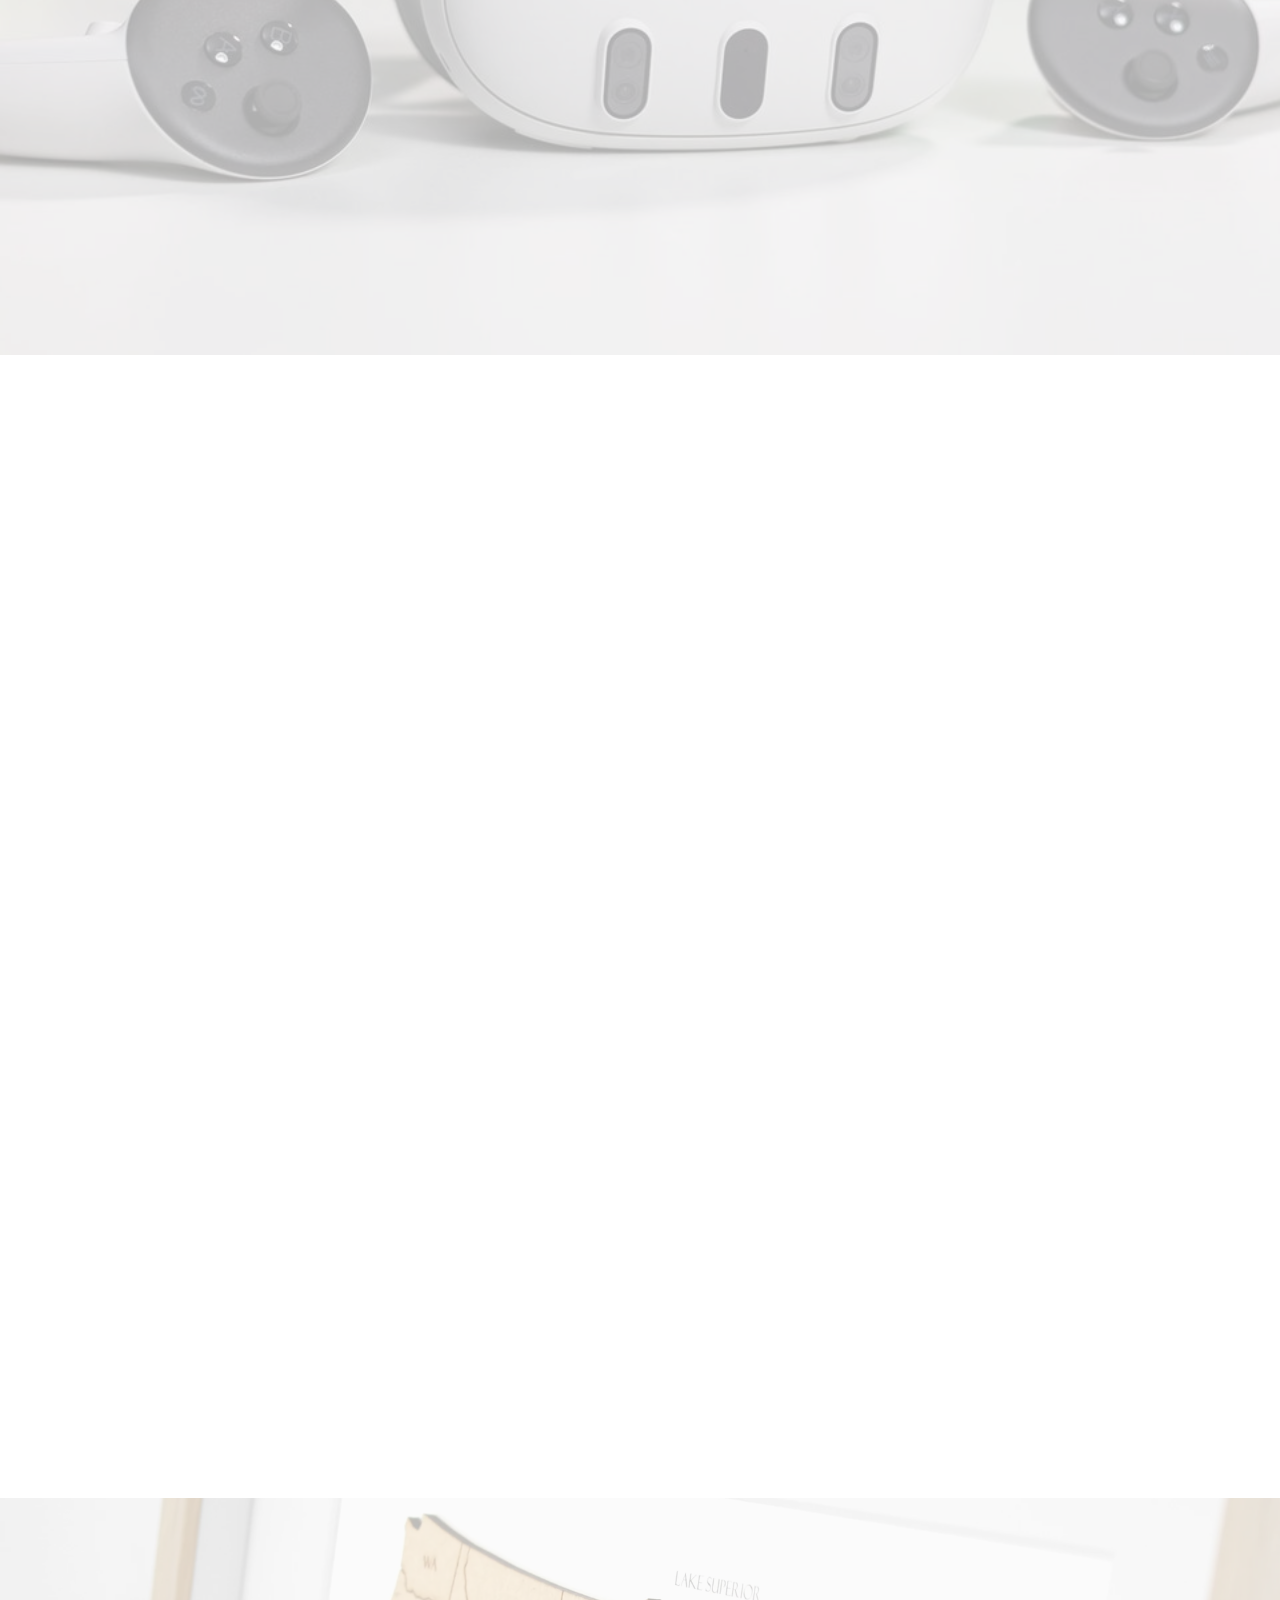
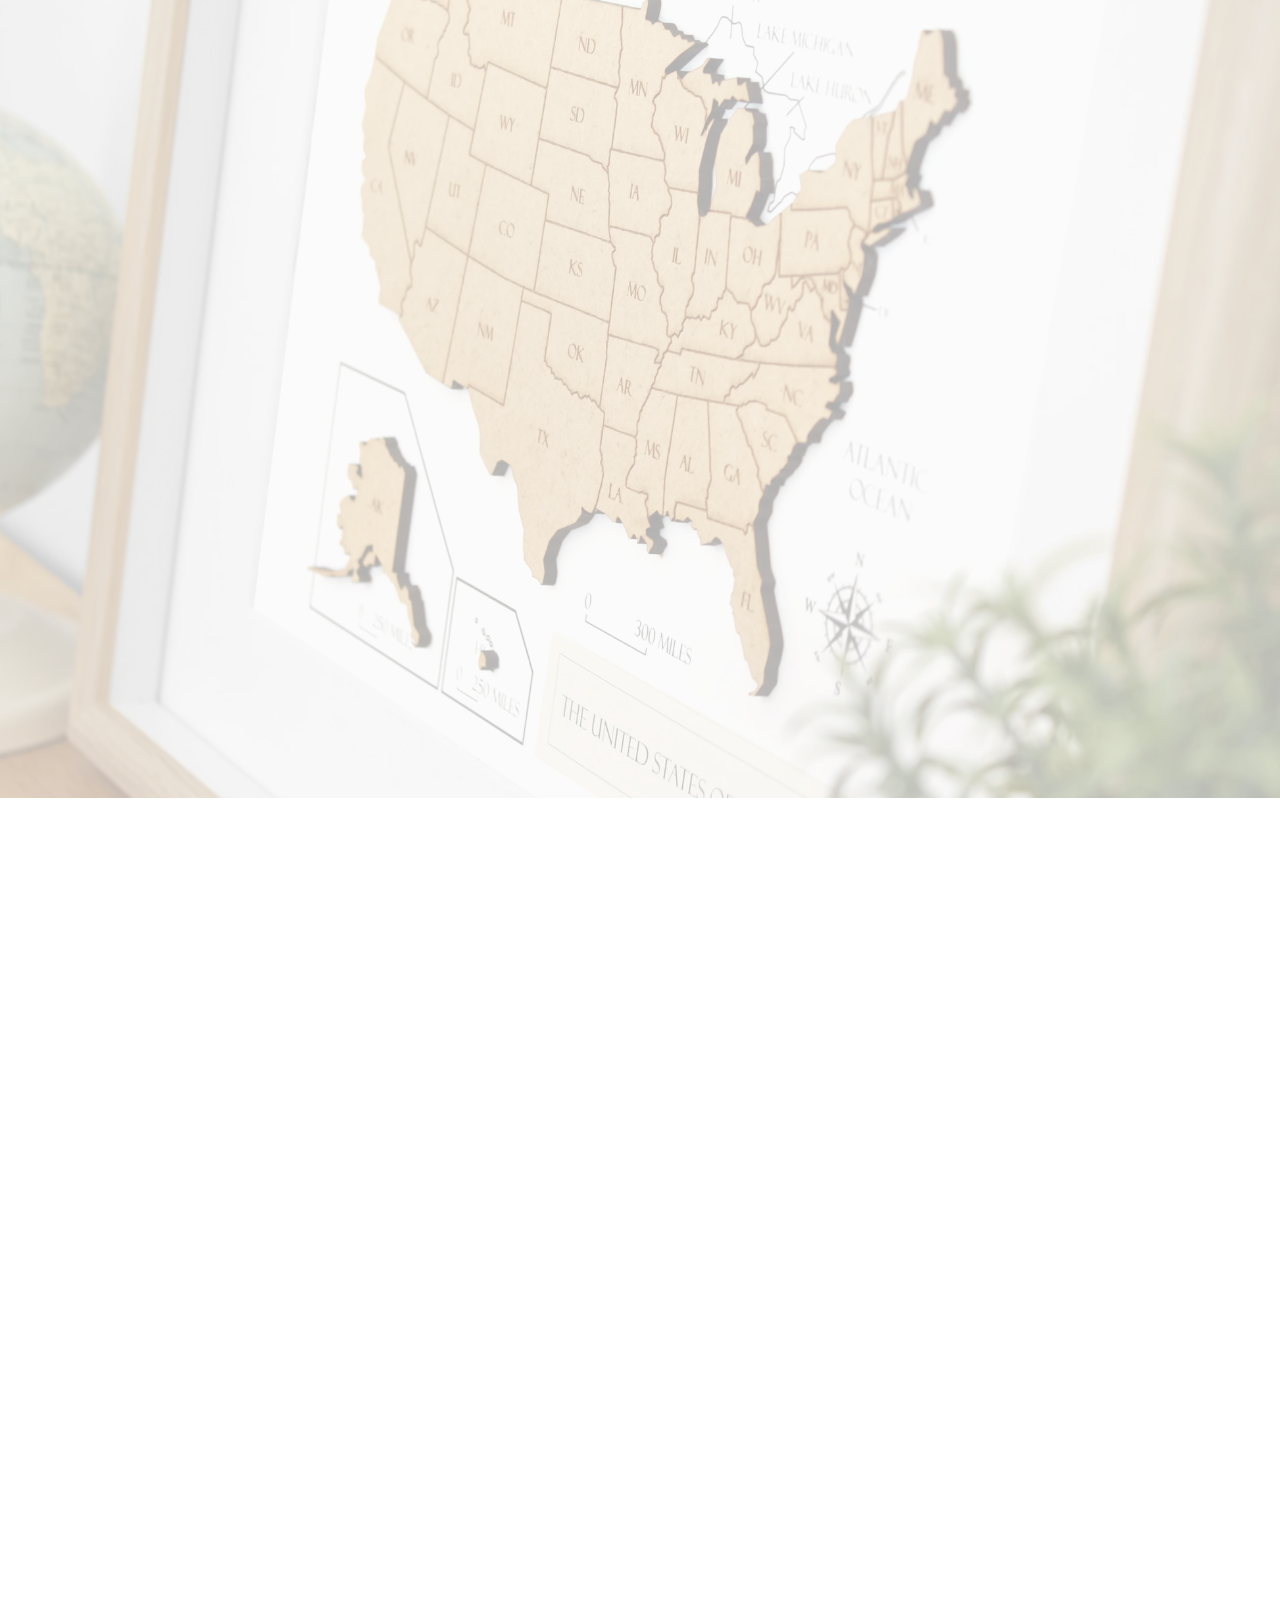
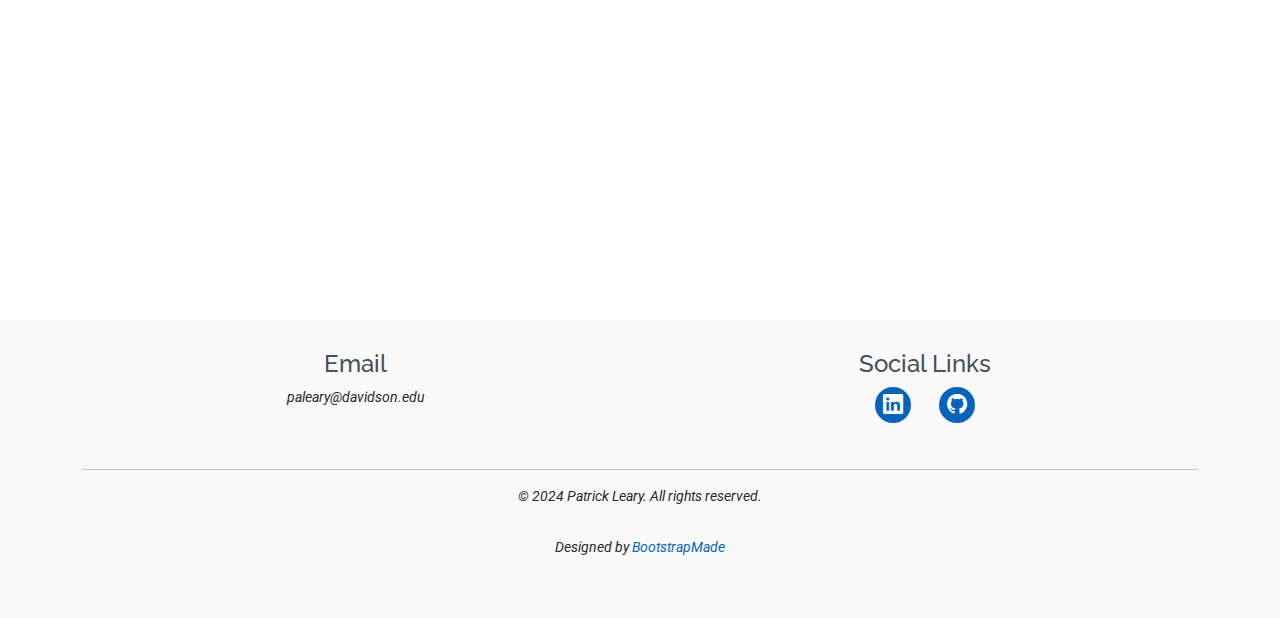
==== commit 6f31b7ac: "Disabled full portfolio button link and made slight changes to text in index.html" ====
--- a/index.html
+++ b/index.html
@@ -84,38 +84,38 @@
         <div class="row gy-4 justify-content-center">
           <div class="col-lg-12">
             <p class="py-3">
-              I'm Patrick Leary, a student at Davidson College taking Human Computer Interaction (CSC 363). Throughout this course, I've collaborated with classmates to explore different aspects of human computer interaction through four major design sprints.
+              I'm Patrick Leary, a student at Davidson College taking Human Computer Interaction (CSC 363). Throughout this course, I've worked with classmates to explore different aspects of human computer interaction through four major design sprints.
             </p>
             <div class="py-2">
               <ul>
                 <li>
                   <h4>Design For Dimensions</h4>
-                  <p>A website redesign optimized for smart watch, desktop, and large multi-touch displays.</p>
+                  <p>A redesigned website for smart watch, desktop, and large multi-touch displays.</p>
                 </li>
                 <li>
                   <h4>Design For Understanding</h4>
-                  <p>Data visualizations exploring U.S. lightning wildfires both focusing on analytical and persuasive visualizations.</p>    
+                  <p>Analytical and persuasive data visualizations of United States wildfires caused by lightning strikes.</p>    
                 </li>
                 <li>
                   <h4>Design For Another World</h4>
-                  <p>A Halloween-themed VR game developed using A-Frame framework, featuring head-tracking controls and progressive difficulty.</p>    
+                  <p>A Halloween-themed VR game developed using the A-Frame framework, featuring gaze-based controls and progressive difficulty.</p>    
                 </li>
                 <li>
                   <h4>Redesign and Extend</h4>
-                  <p>Physical versions of the visualizations made in design sprint 2, using laser-cut wood to represent the analytical visualization.</p>
+                  <p>Physical versions of the visualizations made in the second design sprint, using laser-cut wood to represent the analytical visualization.</p>
                 </li>
               </ul>
             </div>
             <p class="py-3">
-              This portfolio website represents my final project, demonstrating my growth in understanding user-centered design principles. As part of this final, I have also written a design manifesto reflecting on my journey through human computer interaction. This website is one of many projects I have worked on throughout my career; to see other projects, view my full portfolio.
+              This portfolio website represents my final project and demonstrates my growth in understanding user-centered design principles. As part of this final, I have  written a design manifesto reflecting on my journey through human computer interaction. This website is one of many projects I have worked on throughout my career; to see other projects, view my full portfolio.
             </p>
             <div class="text-center" data-aos="fade-right">
-              <a href="#" class="animated-button" target="_blank">
+              <a href="manifesto.html" class="btn animated-button" target="_blank">
                 Read Design Manifesto
                 <i class="bi bi-arrow-right"></i>
               </a>
-              <a href="#" class="animated-button disabled" target="_blank">
-                View Full Portfolio
+              <a href="#" class="btn animated-button disabled" target="_blank">
+                View Full Portfolio (In Development)
                 <i class="bi bi-arrow-right"></i>
               </a>
             </div>
@@ -130,7 +130,7 @@
       <!-- DS1 Title Section -->
       <section class="hero section light-background">
 
-        <img src="assets/img/concept-design-900x450-1.webp" alt="Human hand touching robot hand">
+        <img src="assets/img/concept-design-900x450-1.webp" alt="Scattered sketches">
 
         <div class="container" data-aos="zoom-out" style="margin-top: -30vh;">
           <div class="row justify-content-center">
@@ -159,7 +159,7 @@
 
               <div class="resume-item pb-0">
                 <h4>Personas</h4>
-                <p><em>Developed detailed user personas to guide the design process</em></p>
+                <p><em>Developed user personas to guide the design process</em></p>
                 <ul>
                   <li>Created user personas representing the target audience</li>
                   <li>Identified possible needs and pain points</li>
@@ -186,7 +186,7 @@
                 </ul>
               </div>
               <div class="col-lg-6" data-aos="fade-right">
-                <a href="https://medium.com/@pleary03/design-sprint-design-for-dimensions-22f3974c8d86" class="animated-button" target="_blank">
+                <a href="https://medium.com/@pleary03/design-sprint-design-for-dimensions-22f3974c8d86" class="btn animated-button" target="_blank">
                   View Medium Post
                   <i class="bi bi-arrow-right"></i>
                 </a>
@@ -197,28 +197,28 @@
               <!-- <h3 class="resume-title" style="text-align: center;">Images</h3> -->
               <div class="row">
                 <div class="col-lg-6">
-                  <img src="assets/img/Watch-Sketch.png" class="img-fluid border rounded" loading="lazy">
-                </div>
-                <div class="col-lg-6">
-                  <img src="assets/img/Desktop-Sketch.png" class="img-fluid border rounded" loading="lazy">
-                </div>
-              </div>
-              <br>
-              <div class="row">
-                <div class="col-lg-6">
-                  <img src="assets/img/Multitouch-Sketch.png" class="img-fluid border rounded" loading="lazy">
-                </div>
-                <div class="col-lg-6">
-                  <img src="assets/img/Watch-Figma.png" class="img-fluid border rounded" loading="lazy">
-                </div>
-              </div>
-              <br>
-              <div class="row">
-                <div class="col-lg-6">
-                  <img src="assets/img/Desktop-Figma.png" class="img-fluid border rounded" loading="lazy">
-                </div>
-                <div class="col-lg-6">
-                  <img src="assets/img/Multitouch-Figma.png" class="img-fluid border rounded" loading="lazy">
+                  <img src="assets/img/Watch-Sketch.png" class="img-fluid border rounded" loading="lazy" alt="Watch sketch">
+                </div>
+                <div class="col-lg-6">
+                  <img src="assets/img/Desktop-Sketch.png" class="img-fluid border rounded" loading="lazy" alt="Desktop sketch">
+                </div>
+              </div>
+              <br>
+              <div class="row">
+                <div class="col-lg-6">
+                  <img src="assets/img/Multitouch-Sketch.png" class="img-fluid border rounded" loading="lazy" alt="multi-touch display sketch">
+                </div>
+                <div class="col-lg-6">
+                  <img src="assets/img/Watch-Figma.png" class="img-fluid border rounded" loading="lazy" alt="Watch Figma design">
+                </div>
+              </div>
+              <br>
+              <div class="row">
+                <div class="col-lg-6">
+                  <img src="assets/img/Desktop-Figma.png" class="img-fluid border rounded" loading="lazy" alt="Desktop Figma design">
+                </div>
+                <div class="col-lg-6">
+                  <img src="assets/img/Multitouch-Figma.png" class="img-fluid border rounded" loading="lazy" alt="Multi-touch display Figma design">
                 </div>
               </div>
             </div>
@@ -230,7 +230,7 @@
     <div id="ds2">
       <!-- DS2 Title Section -->
       <section class="hero section light-background">
-        <img src="assets/img/DS2.jpg" alt="Data visualizations">
+        <img src="assets/img/DS2.jpg" alt="Various data visualizations">
         <div class="container" data-aos="zoom-out" style="margin-top: -30vh;">
           <div class="row justify-content-center">
             <div class="col-lg-9">
@@ -246,7 +246,7 @@
       <section class="resume section">
         <div class="container section-title" data-aos="fade-up">
           <h2>Design For Understanding</h2>
-          <p>This project focused on creating web-based data visualizations using d3.js. We created both analytical and persuasive visualizations for a dataset on United States lightning strike wildires. We created sketches and iteratively improved our designs. We then created interactive and impactful visualizations and posted the visualizations to a website.</p>
+          <p>This project focused on creating web-based data visualizations using d3.js. We created both analytical and persuasive visualizations for a dataset on United States lightning strike wildires. We created sketches and iteratively improved our designs. We then created interactive and impactful visualizations and posted the visualizations online.</p>
         </div>
     
         <div class="container">
@@ -270,7 +270,6 @@
                 <ul>
                   <li>Sketched analytical and persuasive visualizations</li>
                   <li>Used feedback to identify the most persuasive sketches</li>
-                  <!-- <li>Incorporated feedback for refinement</li> -->
                 </ul>
               </div>
     
@@ -289,7 +288,7 @@
                   View Medium Post
                   <i class="bi bi-arrow-right"></i>
                 </a>
-                <a href="https://patrick-leary.github.io/Design_For_Understanding" class="animated-button" target="_blank">
+                <a href="https://patrick-leary.github.io/Design_For_Understanding" class="btn animated-button" target="_blank">
                   See Visualizations
                   <i class="bi bi-arrow-right"></i>
                 </a>
@@ -299,19 +298,19 @@
             <div class="col-lg-7" data-aos="fade-up" data-aos-delay="200">
               <div class="row">
                 <div class="col-lg-6">
-                  <img src="assets/img/AnalyticalSketch.png" class="img-fluid border rounded" loading="lazy">
-                </div>
-                <div class="col-lg-6">
-                  <img src="assets/img/PersuasiveSketch.png" class="img-fluid border rounded" loading="lazy">
-                </div>
-              </div>
-              <br>
-              <div class="row">
-                <div class="col-lg-6">
-                  <img src="assets/img/AnalyticalFinalFrequency.png" class="img-fluid border rounded" loading="lazy">
-                </div>
-                <div class="col-lg-6">
-                  <img src="assets/img/PersuasiveLine.png" class="img-fluid border rounded" loading="lazy">
+                  <img src="assets/img/AnalyticalSketch.png" class="img-fluid border rounded" loading="lazy" alt="Analytical visualization sketch">
+                </div>
+                <div class="col-lg-6">
+                  <img src="assets/img/PersuasiveSketch.png" class="img-fluid border rounded" loading="lazy" alt="Persuasive visualization sketch">
+                </div>
+              </div>
+              <br>
+              <div class="row">
+                <div class="col-lg-6">
+                  <img src="assets/img/AnalyticalFinalFrequency.png" class="img-fluid border rounded" loading="lazy" alt="Final analytical map visualization">
+                </div>
+                <div class="col-lg-6">
+                  <img src="assets/img/PersuasiveLine.png" class="img-fluid border rounded" loading="lazy" alt="Final persuasive line graph visualization">
                 </div>
               </div>
             </div>
@@ -325,7 +324,7 @@
       <!-- DS3 Title Section -->
       <section class="hero section light-background">
 
-        <img src="assets/img/DS3.jpg" alt="Human hand touching robot hand">
+        <img src="assets/img/DS3.jpg" alt="Meta Quest 3">
 
         <div class="container" data-aos="zoom-out" style="margin-top: -30vh;">
           <div class="row justify-content-center">
@@ -343,7 +342,7 @@
       <section class="resume section">
         <div class="container section-title" data-aos="fade-up">
           <h2>Design For Another World</h2>
-          <p>For this design sprint, we created an immersive, web-based virtual reality game to play using a mobile phone and google cardboard. After some consideration, we developed the game using the A-Frame framework. We tested the game regularly and incorporated feedback into the design. We presented the game to our class, and we received several compliments on the fun and easy-to-learn gameplay.</p>
+          <p>For this design sprint, we created an immersive, web-based virtual reality game to play using a mobile phone and google cardboard. After some consideration, we developed the game using the A-Frame framework. We tested the game regularly and incorporated feedback into the design. We presented the game to our class and received several compliments on the fun and easy-to-learn gameplay.</p>
         </div>
 
         <div class="container">
@@ -365,7 +364,7 @@
                 <h4>Game Design & Implementation</h4>
                 <p><em>Core features and mechanics</em></p>
                 <ul>
-                  <li>Developed gaze-based targeting system</li>
+                  <li>Developed gaze-based control system</li>
                   <li>Created health bars and feedback for the player</li>
                   <li>Designed Halloween-themed environment</li>
                 </ul>
@@ -382,11 +381,11 @@
               </div>
 
               <div class="col-lg-6" data-aos="fade-right">
-                <a href="https://medium.com/@pleary03/design-sprint-design-for-another-world-a1330e58e521" class="animated-button" target="_blank">
+                <a href="https://medium.com/@pleary03/design-sprint-design-for-another-world-a1330e58e521" class="btn animated-button" target="_blank">
                   View Medium Post
                   <i class="bi bi-arrow-right"></i>
                 </a>
-                <a href="https://patrick-leary.github.io/Design_Sprint_3/" class="animated-button" target="_blank">
+                <a href="https://patrick-leary.github.io/Design_Sprint_3/" class="btn animated-button" target="_blank">
                   Play Game
                   <i class="bi bi-arrow-right"></i>
                 </a>
@@ -396,16 +395,16 @@
             <div class="col-lg-7" data-aos="fade-up" data-aos-delay="200">
               <div class="row">
                 <div class="col-lg-6">
-                  <img src="assets/img/InitialVR.jpg" class="img-fluid border rounded" loading="lazy">
-                </div>
-                <div class="col-lg-6">
-                  <img src="assets/img/GameOverVR.webp" class="img-fluid border rounded" loading="lazy">
+                  <img src="assets/img/InitialVR.jpg" class="img-fluid border rounded" loading="lazy" alt="VR game in its early stages">
+                </div>
+                <div class="col-lg-6">
+                  <img src="assets/img/GameOverVR.webp" class="img-fluid border rounded" loading="lazy" alt="Game over screen">
                 </div>
               </div>
               <br>
               <div class="row">
                 <div class="col-lg-12" style="text-align: center;">
-                  <img src="assets/img/VRGif.bin" class="img-fluid border rounded" loading="lazy">
+                  <img src="assets/img/VRGif.bin" class="img-fluid border rounded" alt="Destorying ball in VR gif">
                 </div>
               </div>
             </div>
@@ -418,7 +417,7 @@
       <!-- DS4 Title Section -->
       <section class="hero section light-background">
 
-        <img src="assets/img/DS4.webp" alt="Human hand touching robot hand">
+        <img src="assets/img/DS4.webp" alt="Wooden map of United States">
 
         <div class="container" data-aos="zoom-out" style="margin-top: -30vh;">
           <div class="row justify-content-center">
@@ -449,7 +448,7 @@
                 <p><em>Initial assessment and user studies</em></p>
                 <ul>
                   <li>Conducted usability studies with Davidson students</li>
-                  <li>Analyzed previous visualization effectiveness</li>
+                  <li>Analyzed previous visualizations' effectiveness</li>
                   <li>Gathered feedback on physical prototype sketches</li>
                 </ul>
               </div>
@@ -460,7 +459,7 @@
                 <ul>
                   <li>Developed laser-cut wooden map of western United States</li>
                   <li>Created tactile line graph with yarn and push pins</li>
-                  <li>Implemented accessibility features with puffy paint</li>
+                  <li>Used puffy paint for additional accessibility</li>
                 </ul>
               </div>
 
@@ -475,7 +474,7 @@
               </div>
 
               <div class="col-lg-6" data-aos="fade-right">
-                <a href="https://medium.com/@kydalbo/re-design-and-extend-u-s-wildfires-c3a18a50d6ea" class="animated-button" target="_blank">
+                <a href="https://medium.com/@kydalbo/re-design-and-extend-u-s-wildfires-c3a18a50d6ea" class="btn animated-button" target="_blank">
                   View Medium Post
                   <i class="bi bi-arrow-right"></i>
                 </a>
@@ -485,10 +484,10 @@
             <div class="col-lg-7" data-aos="fade-up" data-aos-delay="200">
               <div class="row">
                 <div class="col-lg-6">
-                  <img src="assets/img/MapGif.gif" class="img-fluid border rounded" loading="lazy">
-                </div>
-                <div class="col-lg-6">
-                  <img src="assets/img/PhysicalLineGraph.webp" class="img-fluid border rounded" loading="lazy">
+                  <img src="assets/img/MapGif.gif" class="img-fluid border rounded" alt="Using map physicalization gif">
+                </div>
+                <div class="col-lg-6">
+                  <img src="assets/img/PhysicalLineGraph.webp" class="img-fluid border rounded" loading="lazy" alt="Persuasive line graph physicalization">
                 </div>
               </div>
             </div>
--- a/assets/css/main.css
+++ b/assets/css/main.css
@@ -1514,4 +1514,9 @@
   font-size: 20px;
 }
 
-
+.manifesto-img {
+  float: right;
+  margin: 0 0 15px 15px;
+  max-width: 40%;
+  text-align: center;
+}
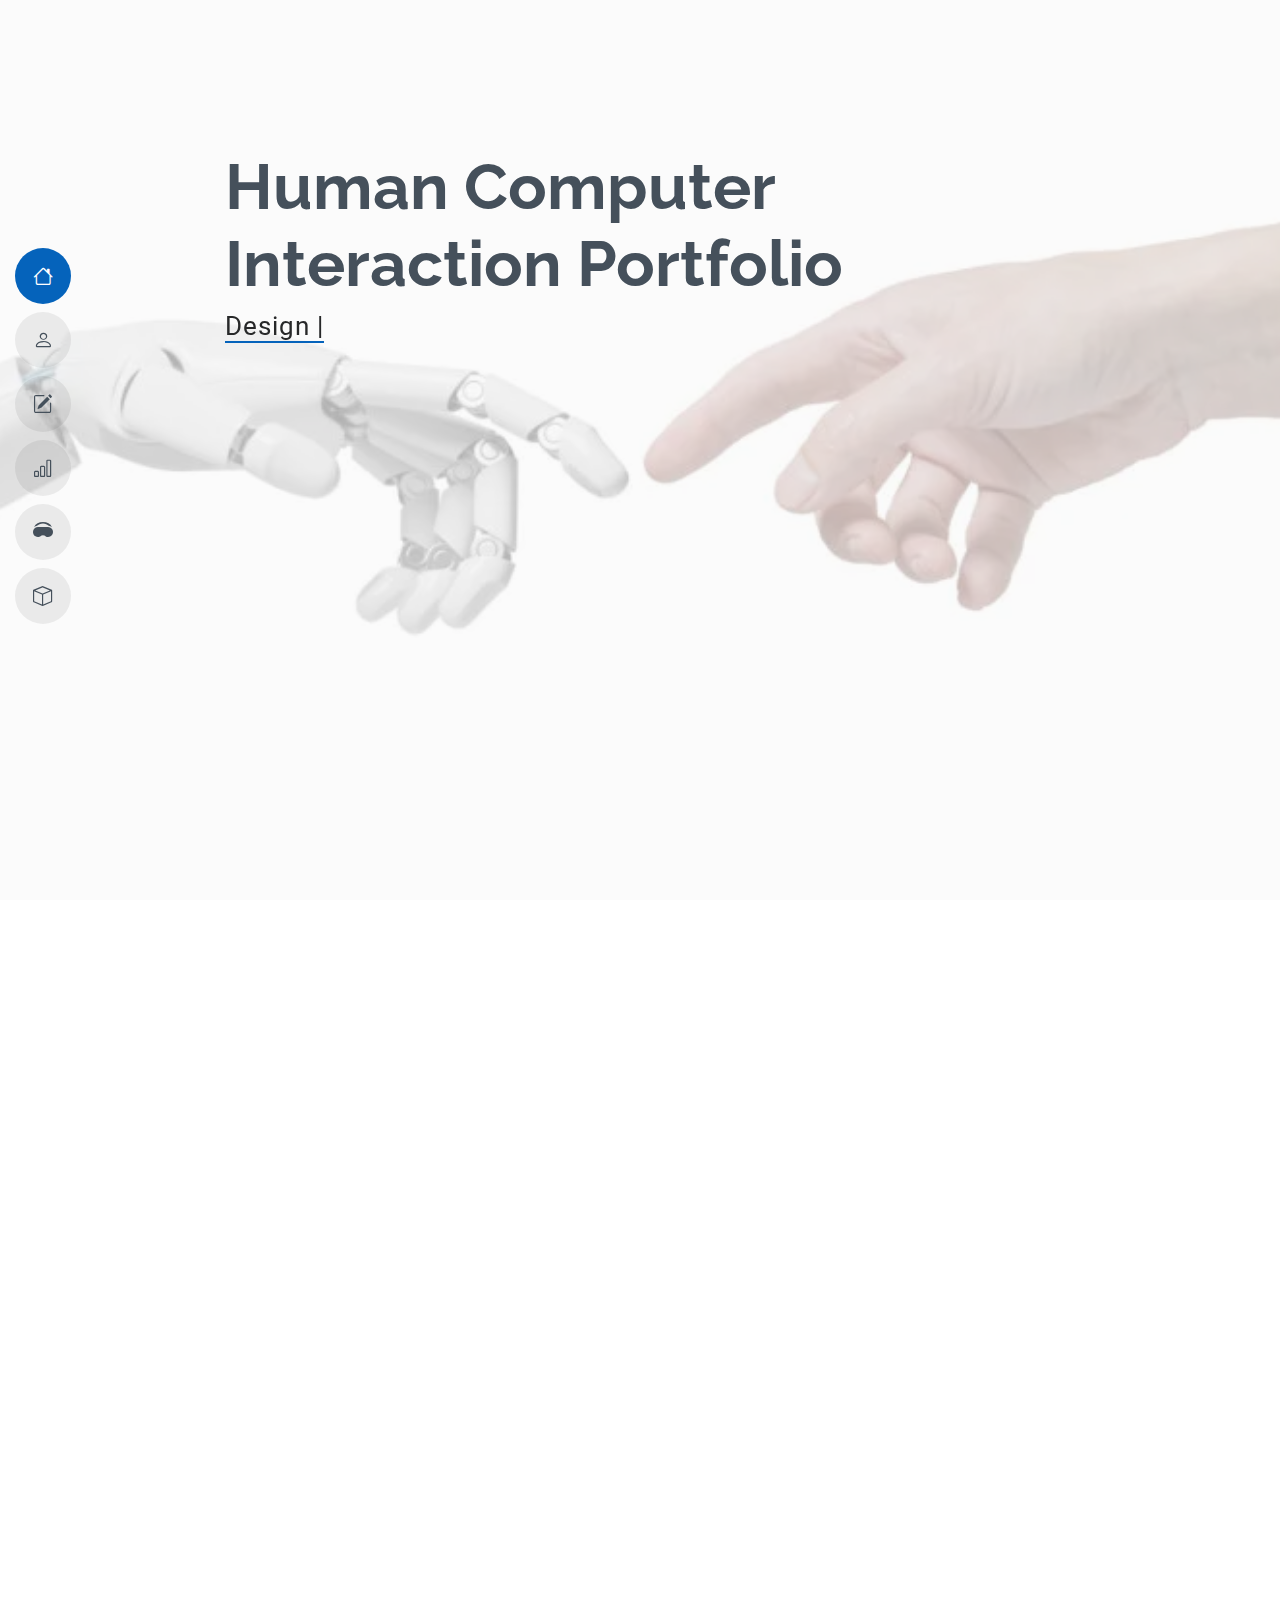
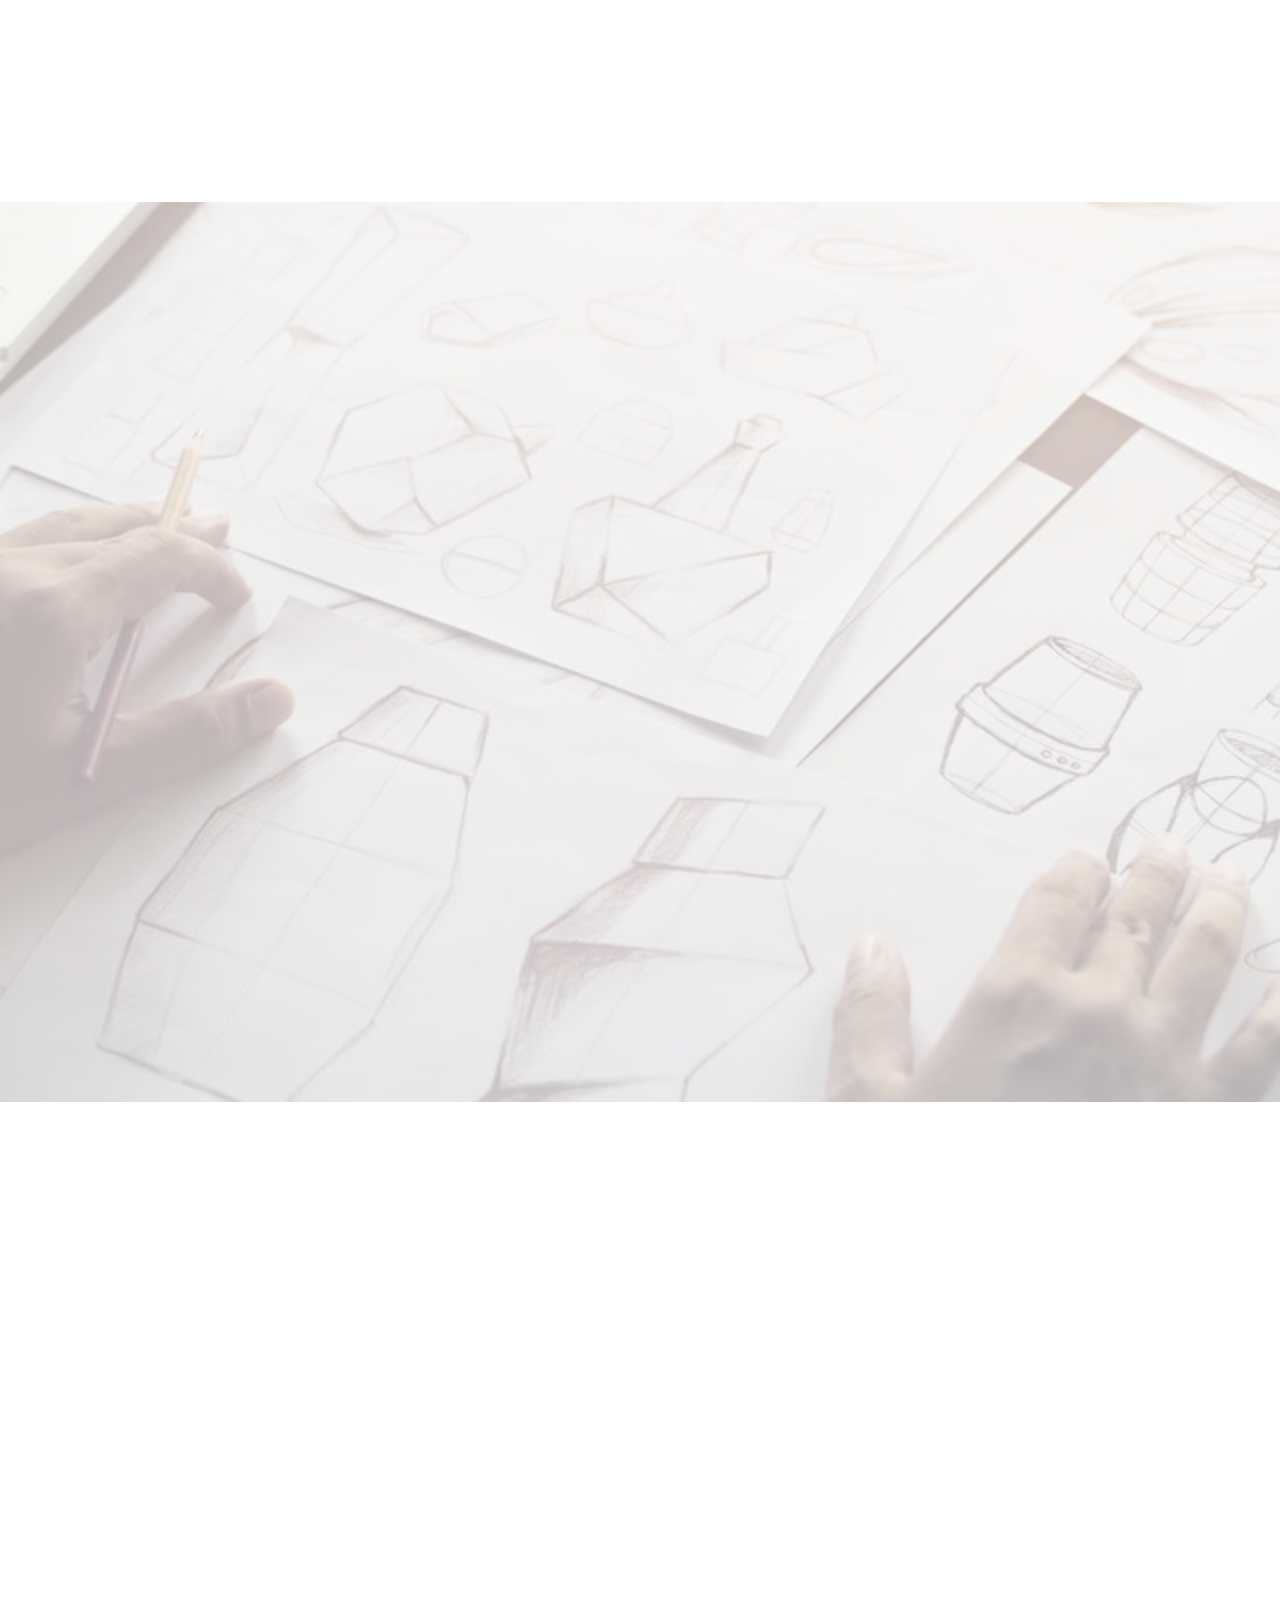
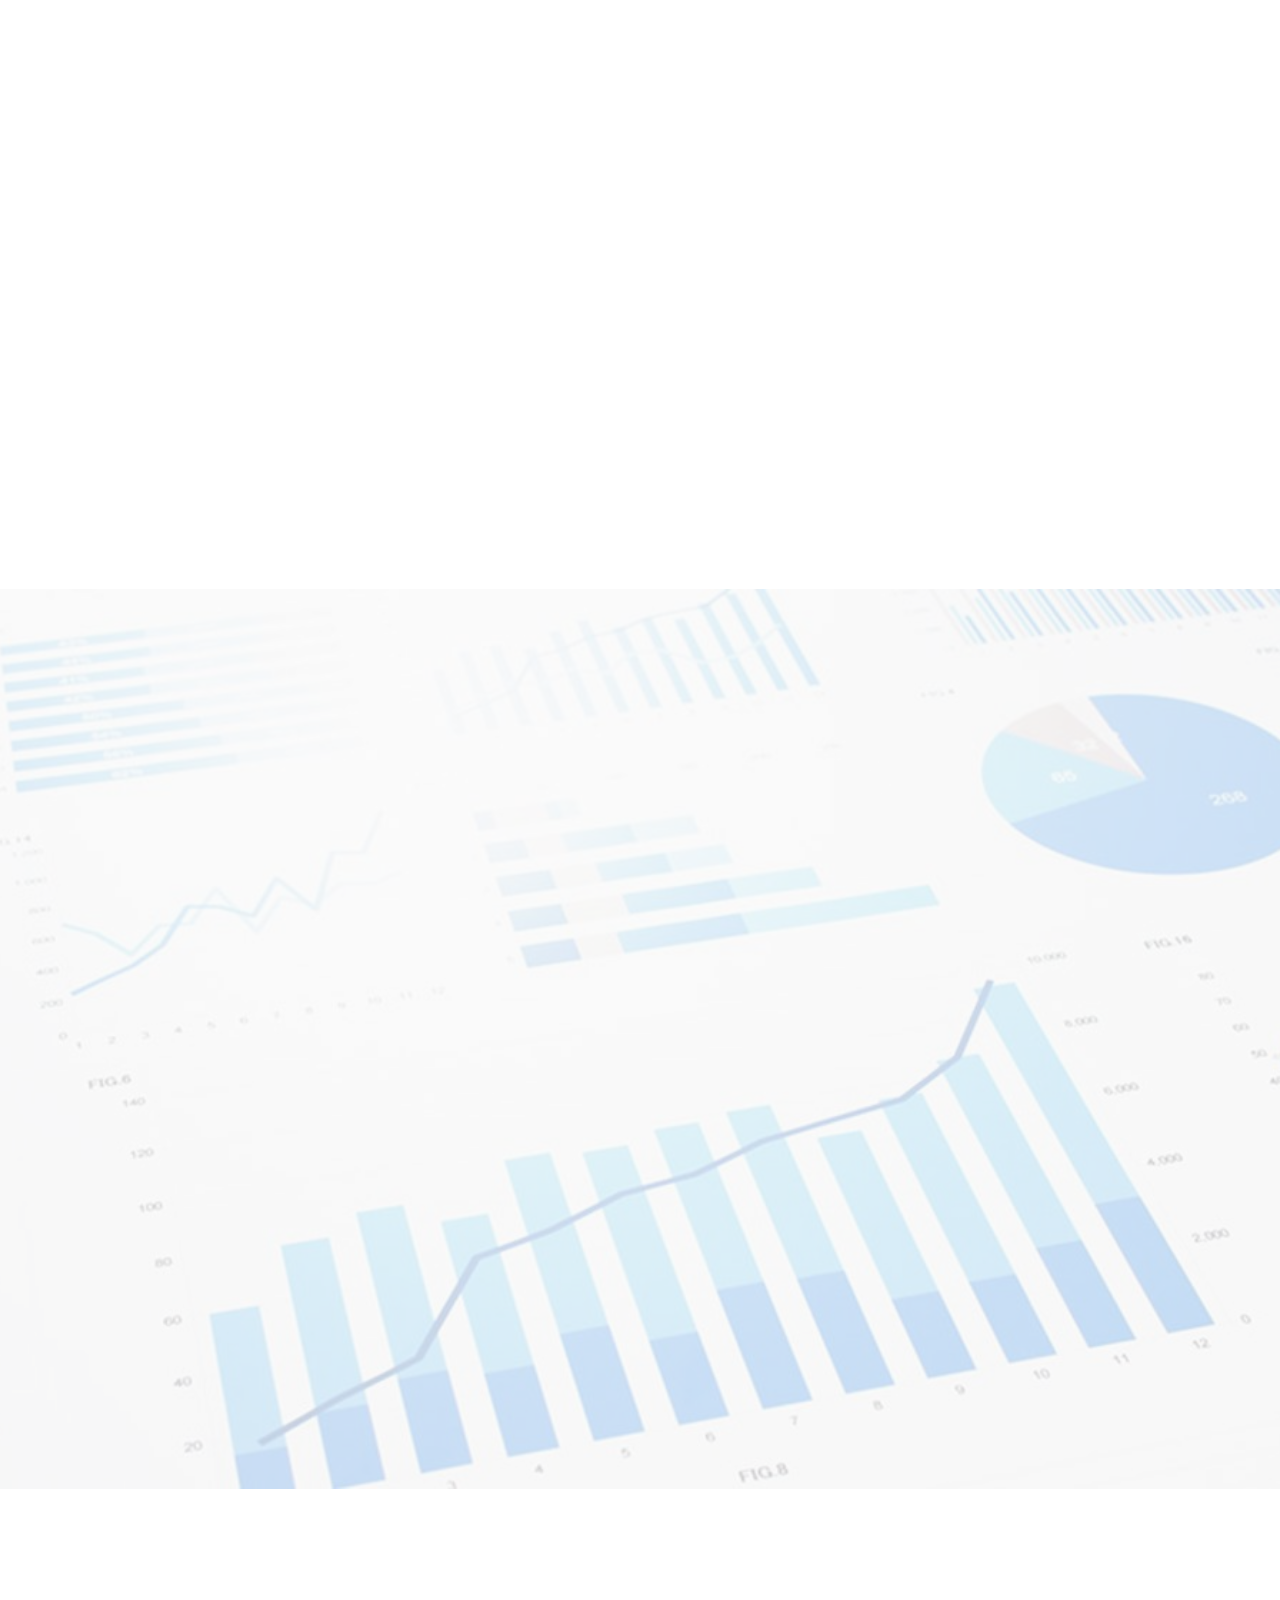
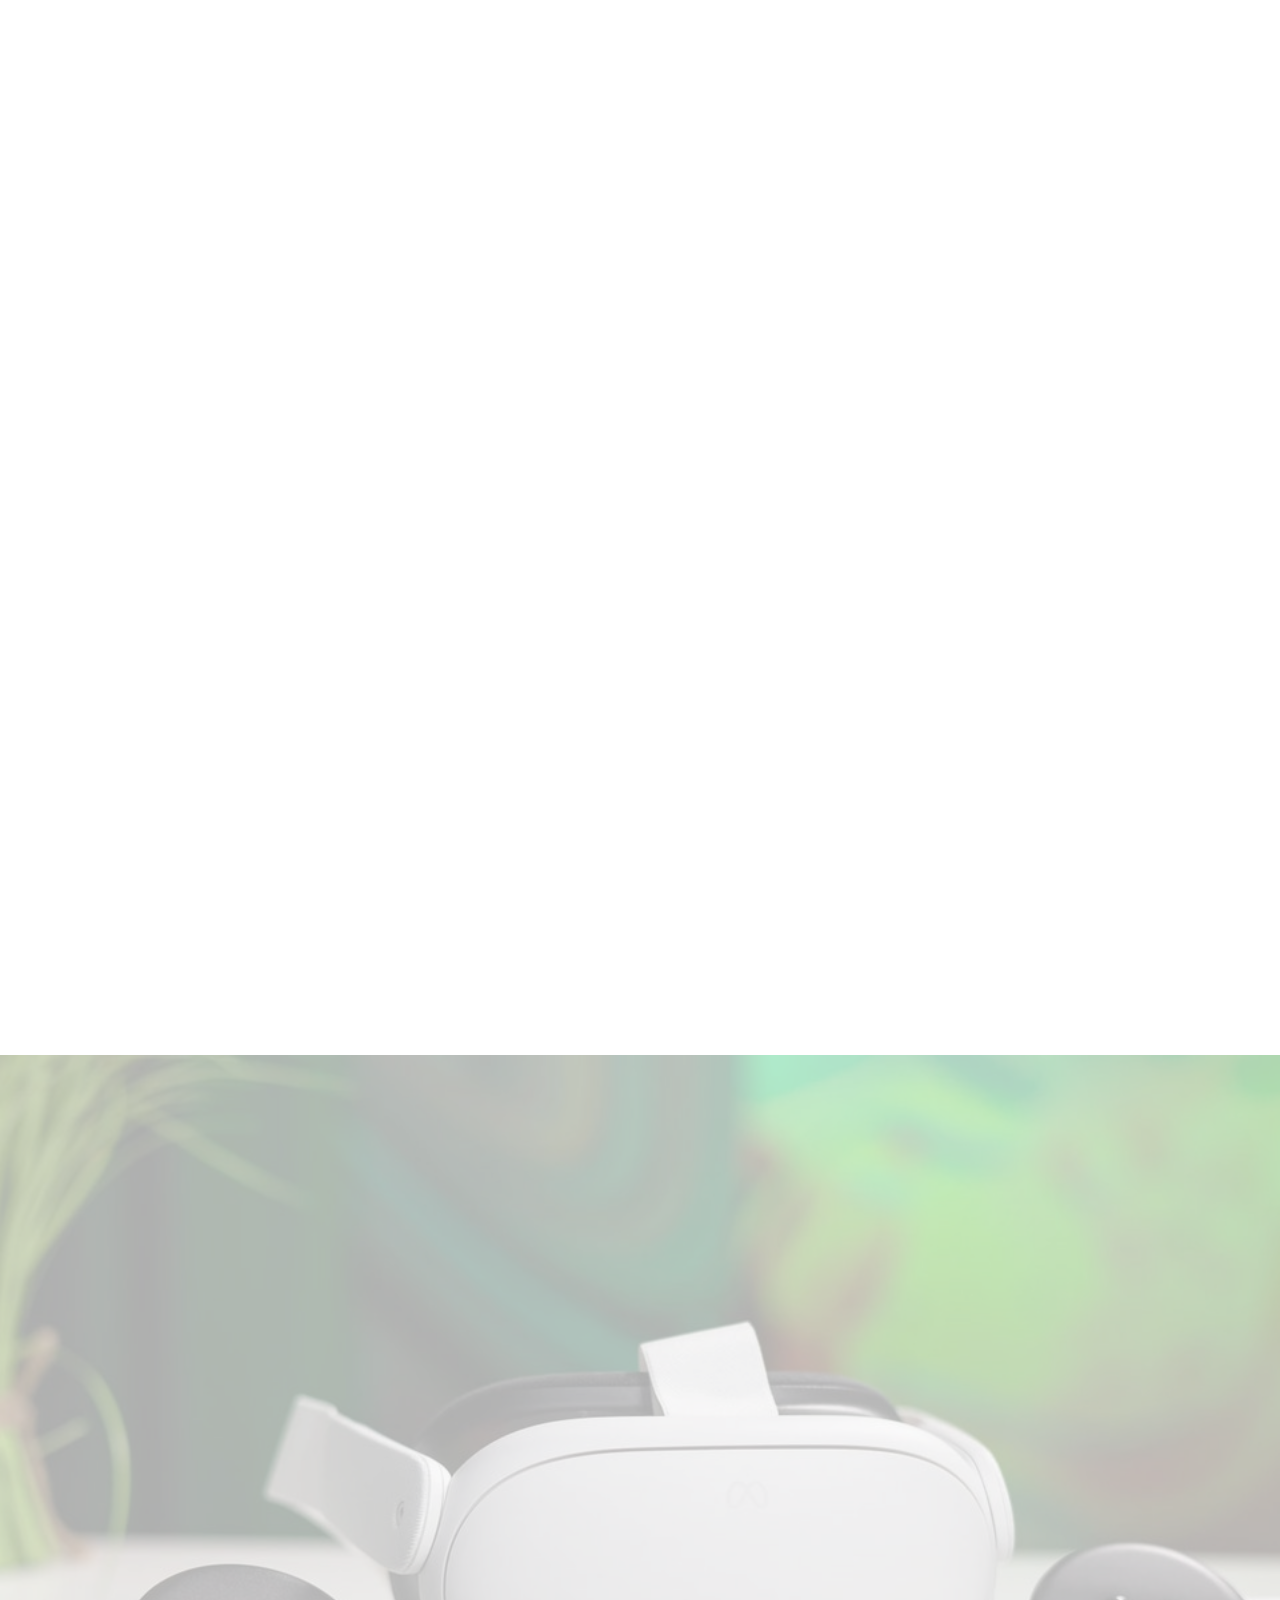
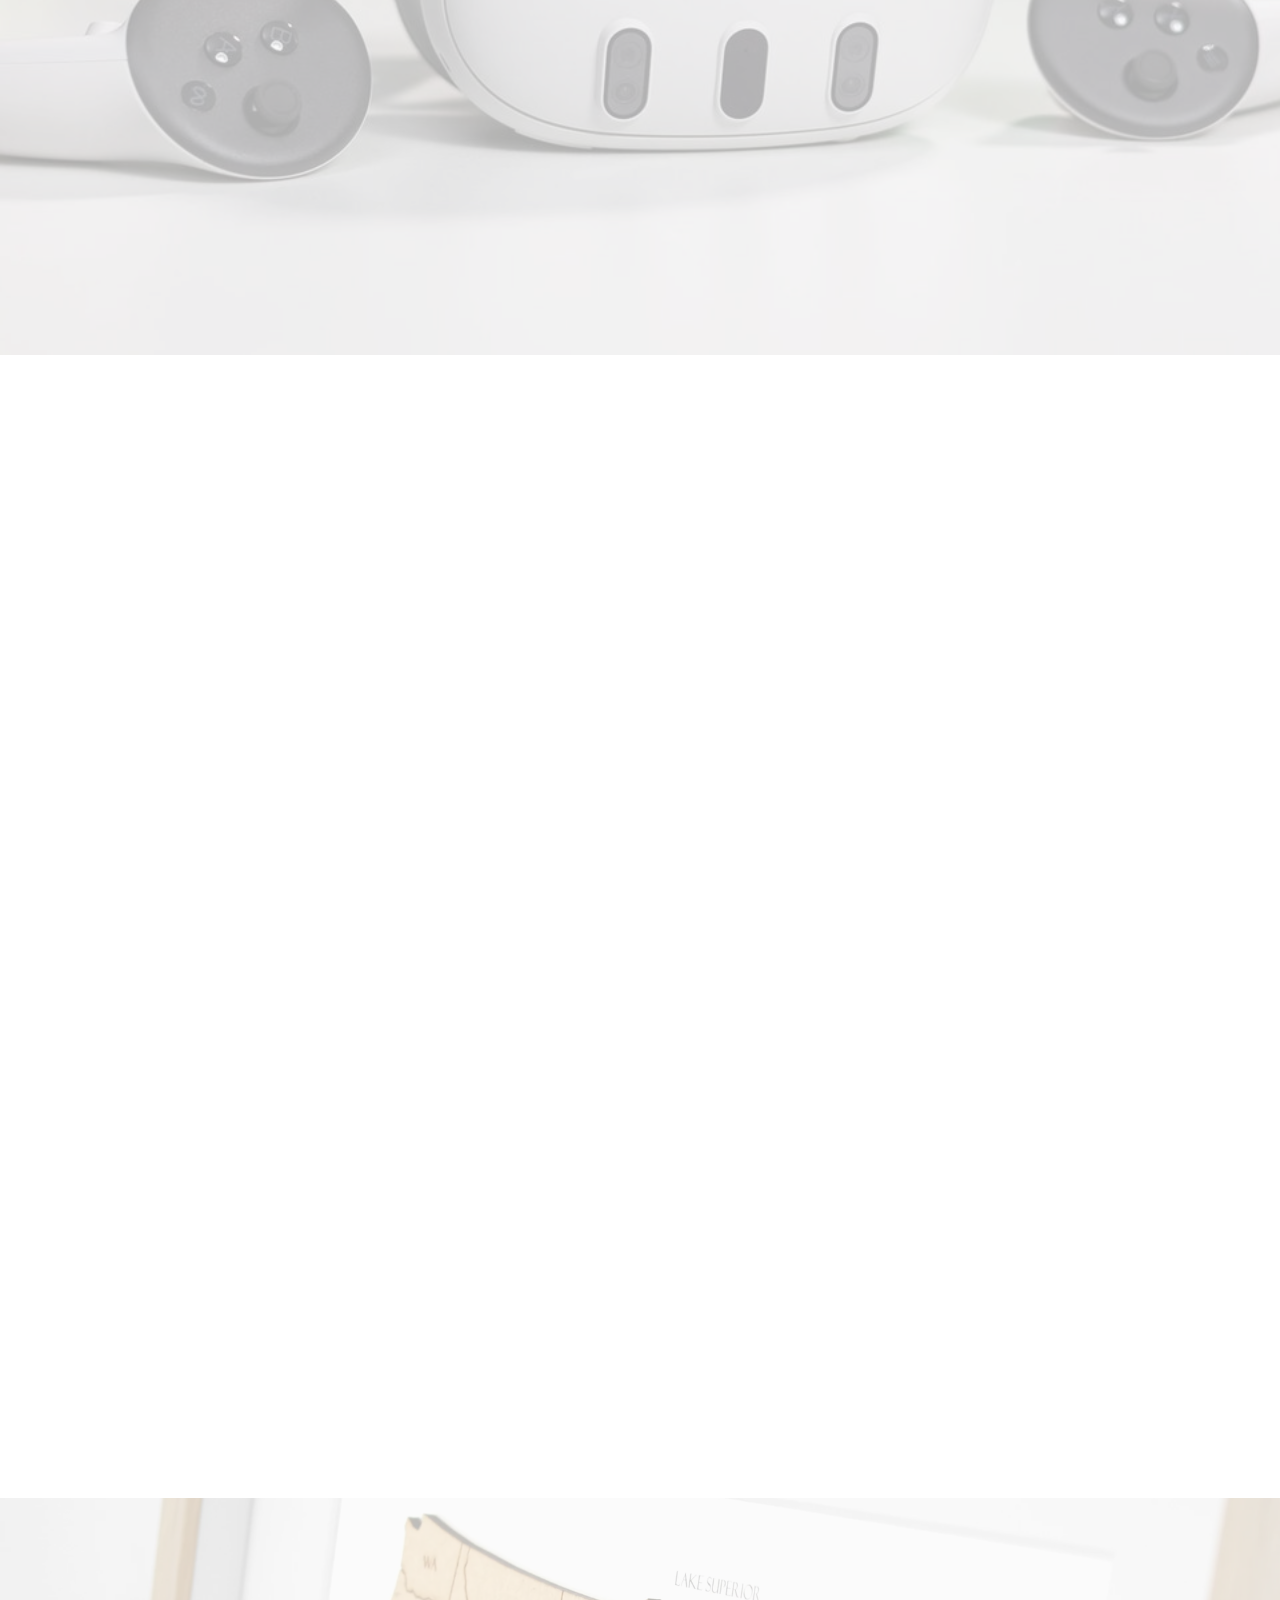
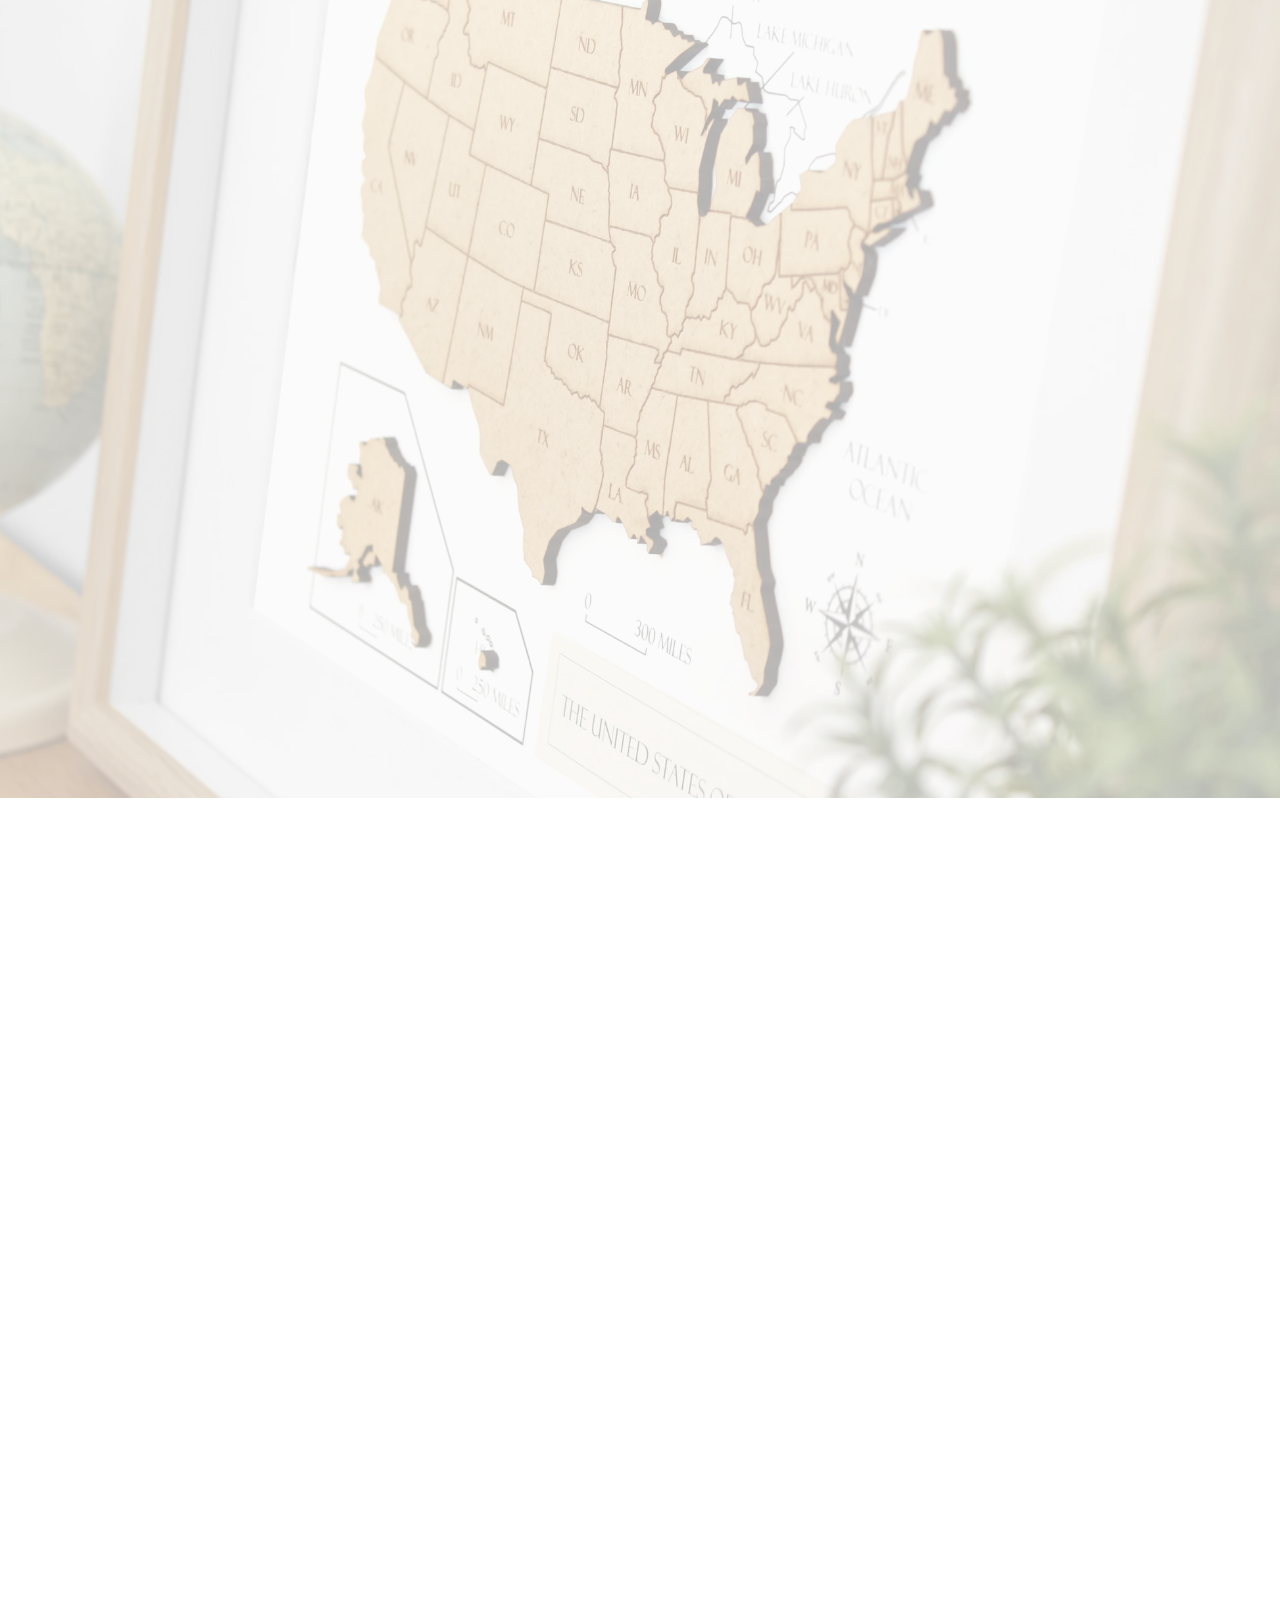
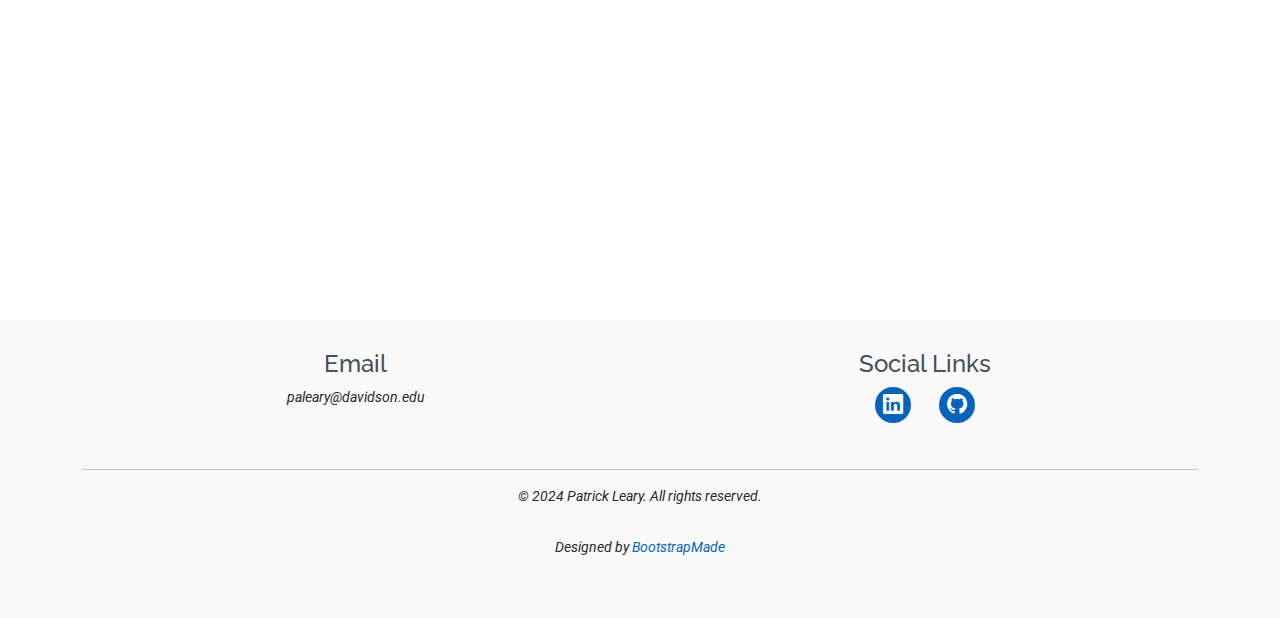
==== commit f9d3b22b: "Removed manifesto button opening new tab" ====
--- a/index.html
+++ b/index.html
@@ -110,7 +110,7 @@
               This portfolio website represents my final project and demonstrates my growth in understanding user-centered design principles. As part of this final, I have  written a design manifesto reflecting on my journey through human computer interaction. This website is one of many projects I have worked on throughout my career; to see other projects, view my full portfolio.
             </p>
             <div class="text-center" data-aos="fade-right">
-              <a href="manifesto.html" class="btn animated-button" target="_blank">
+              <a href="manifesto.html" class="btn animated-button">
                 Read Design Manifesto
                 <i class="bi bi-arrow-right"></i>
               </a>
